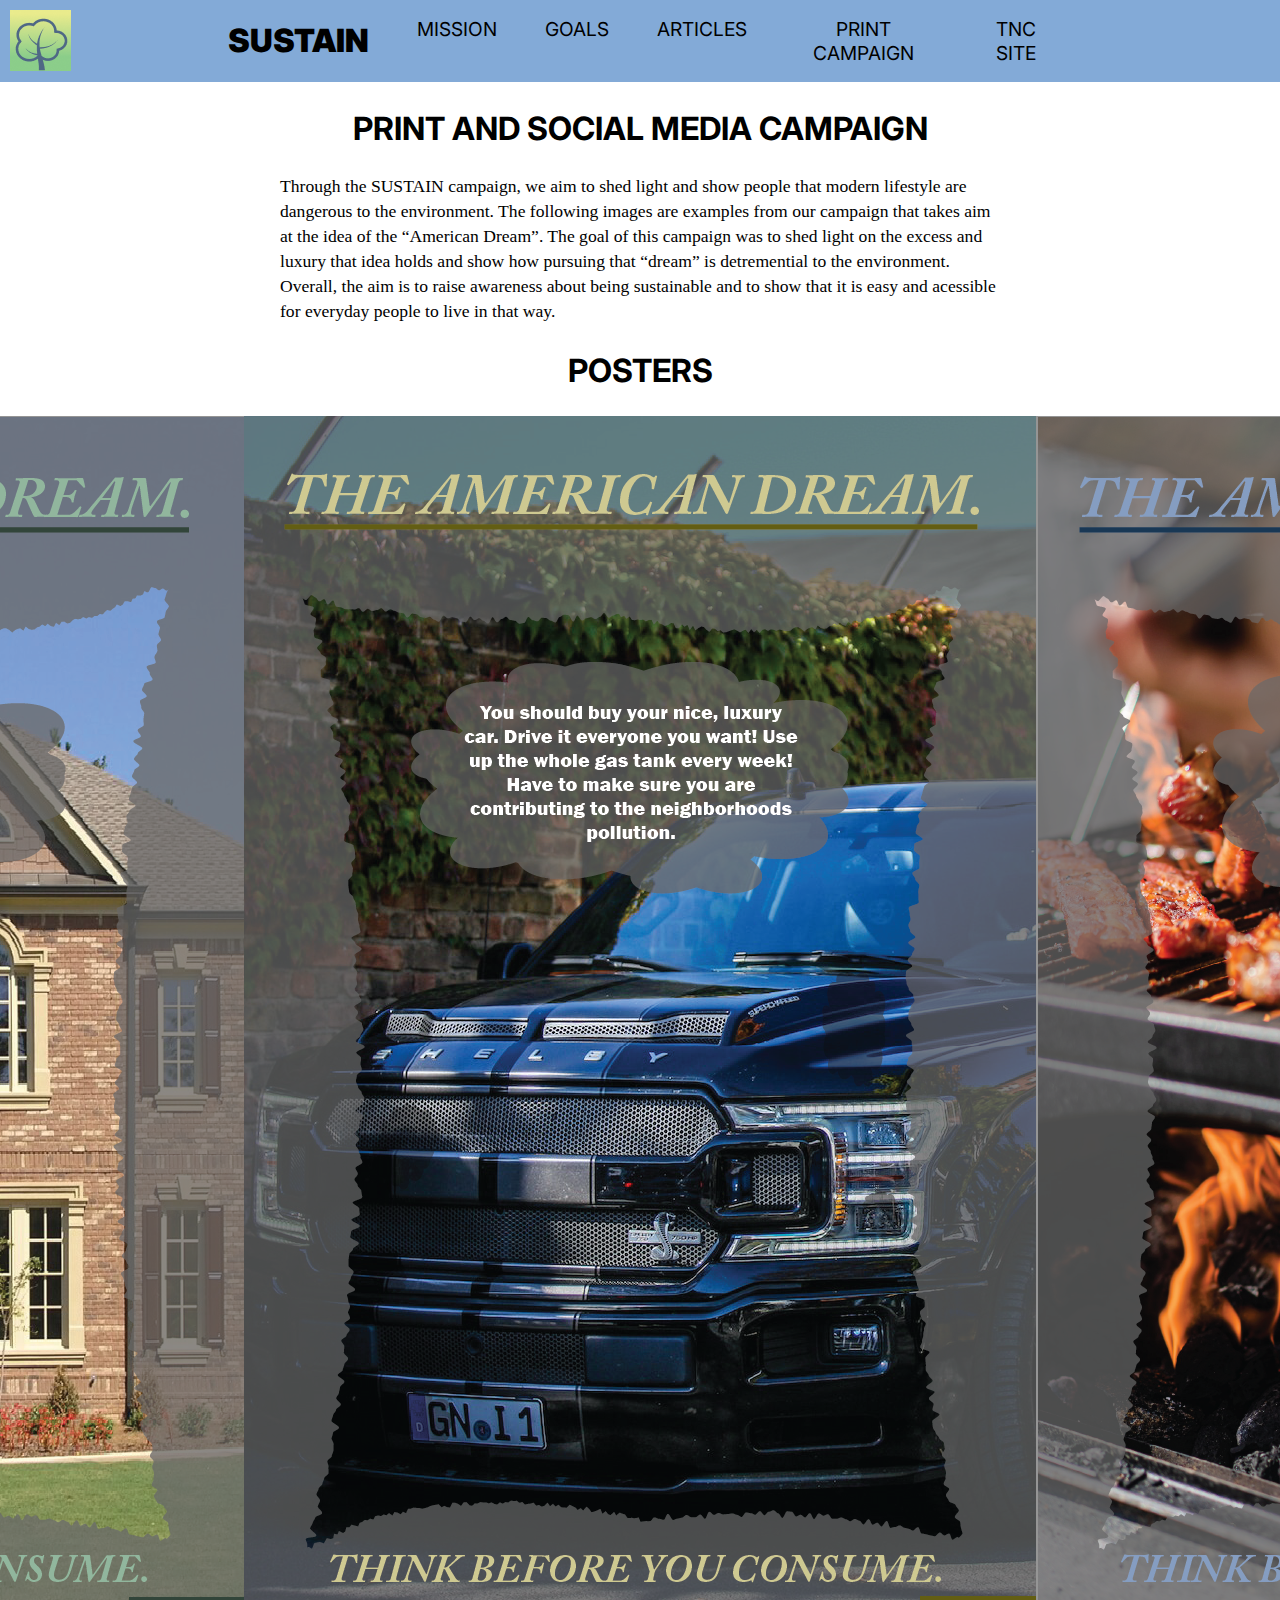
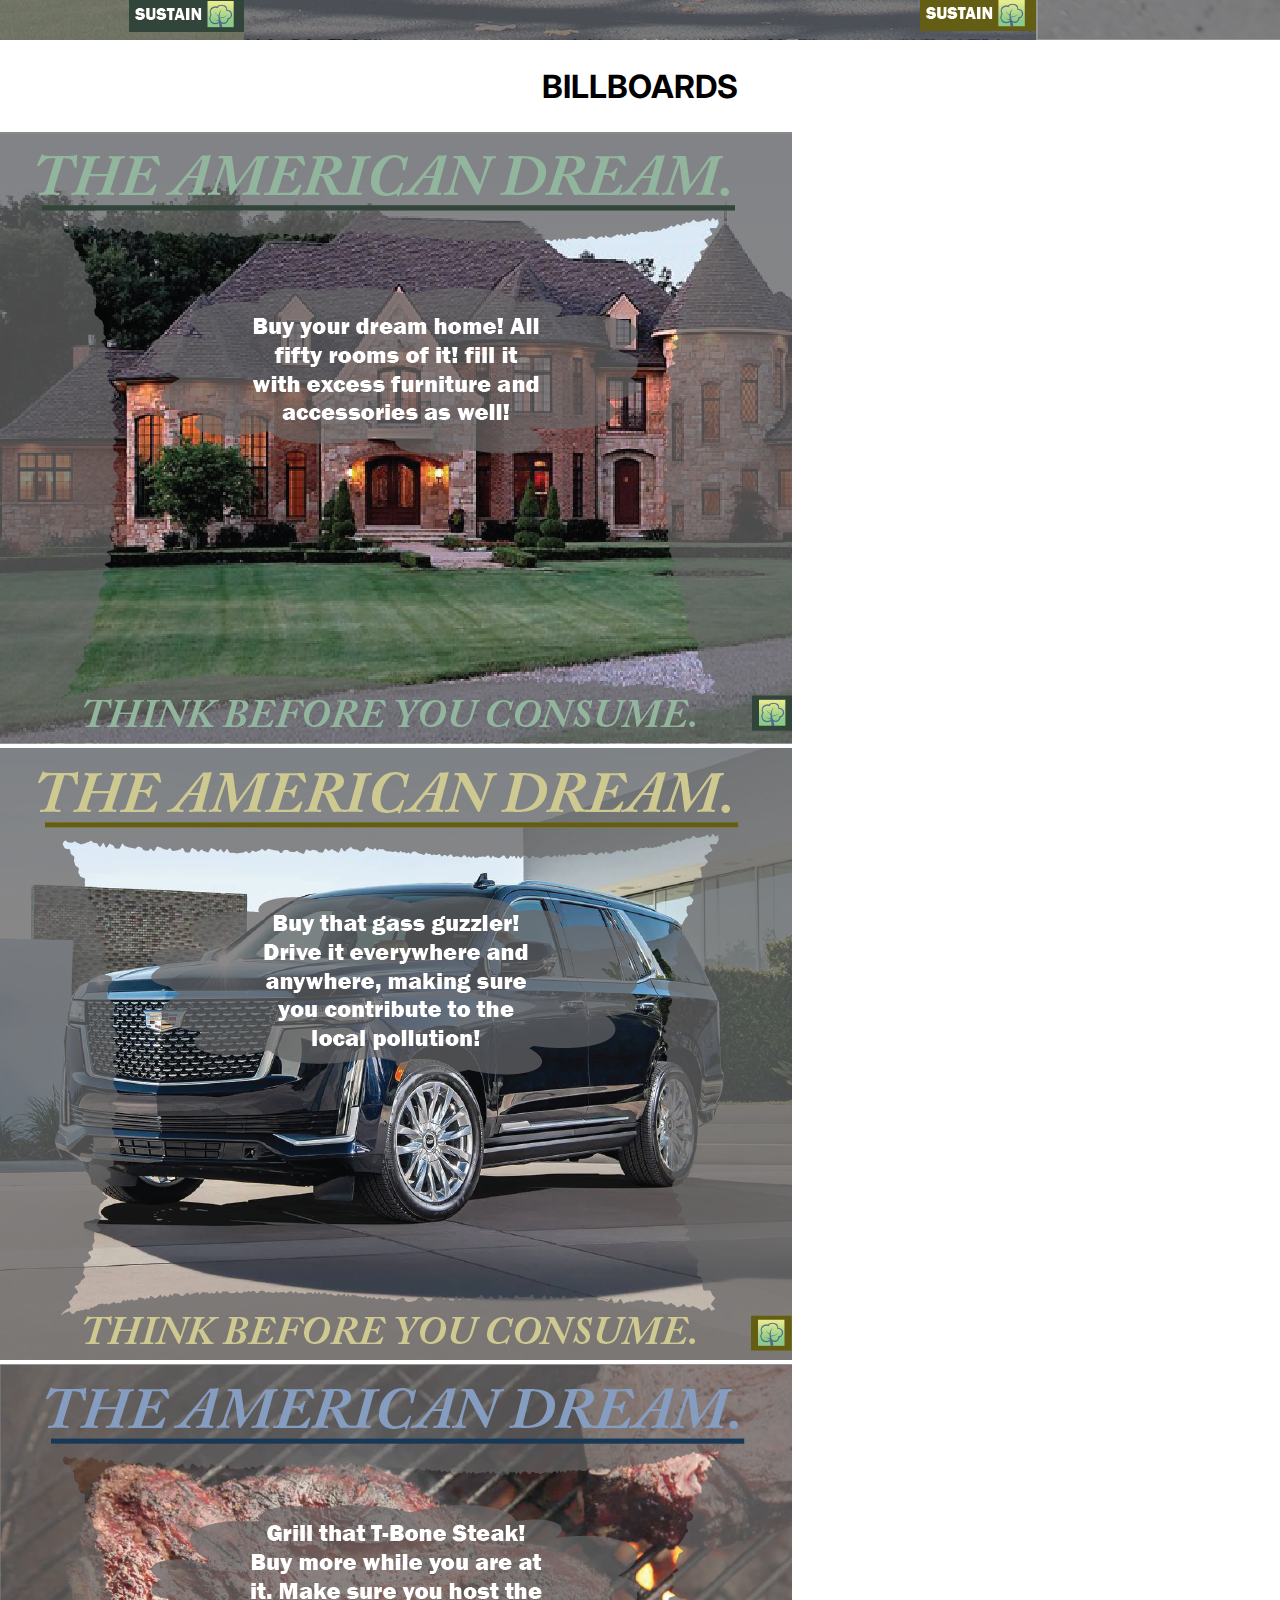
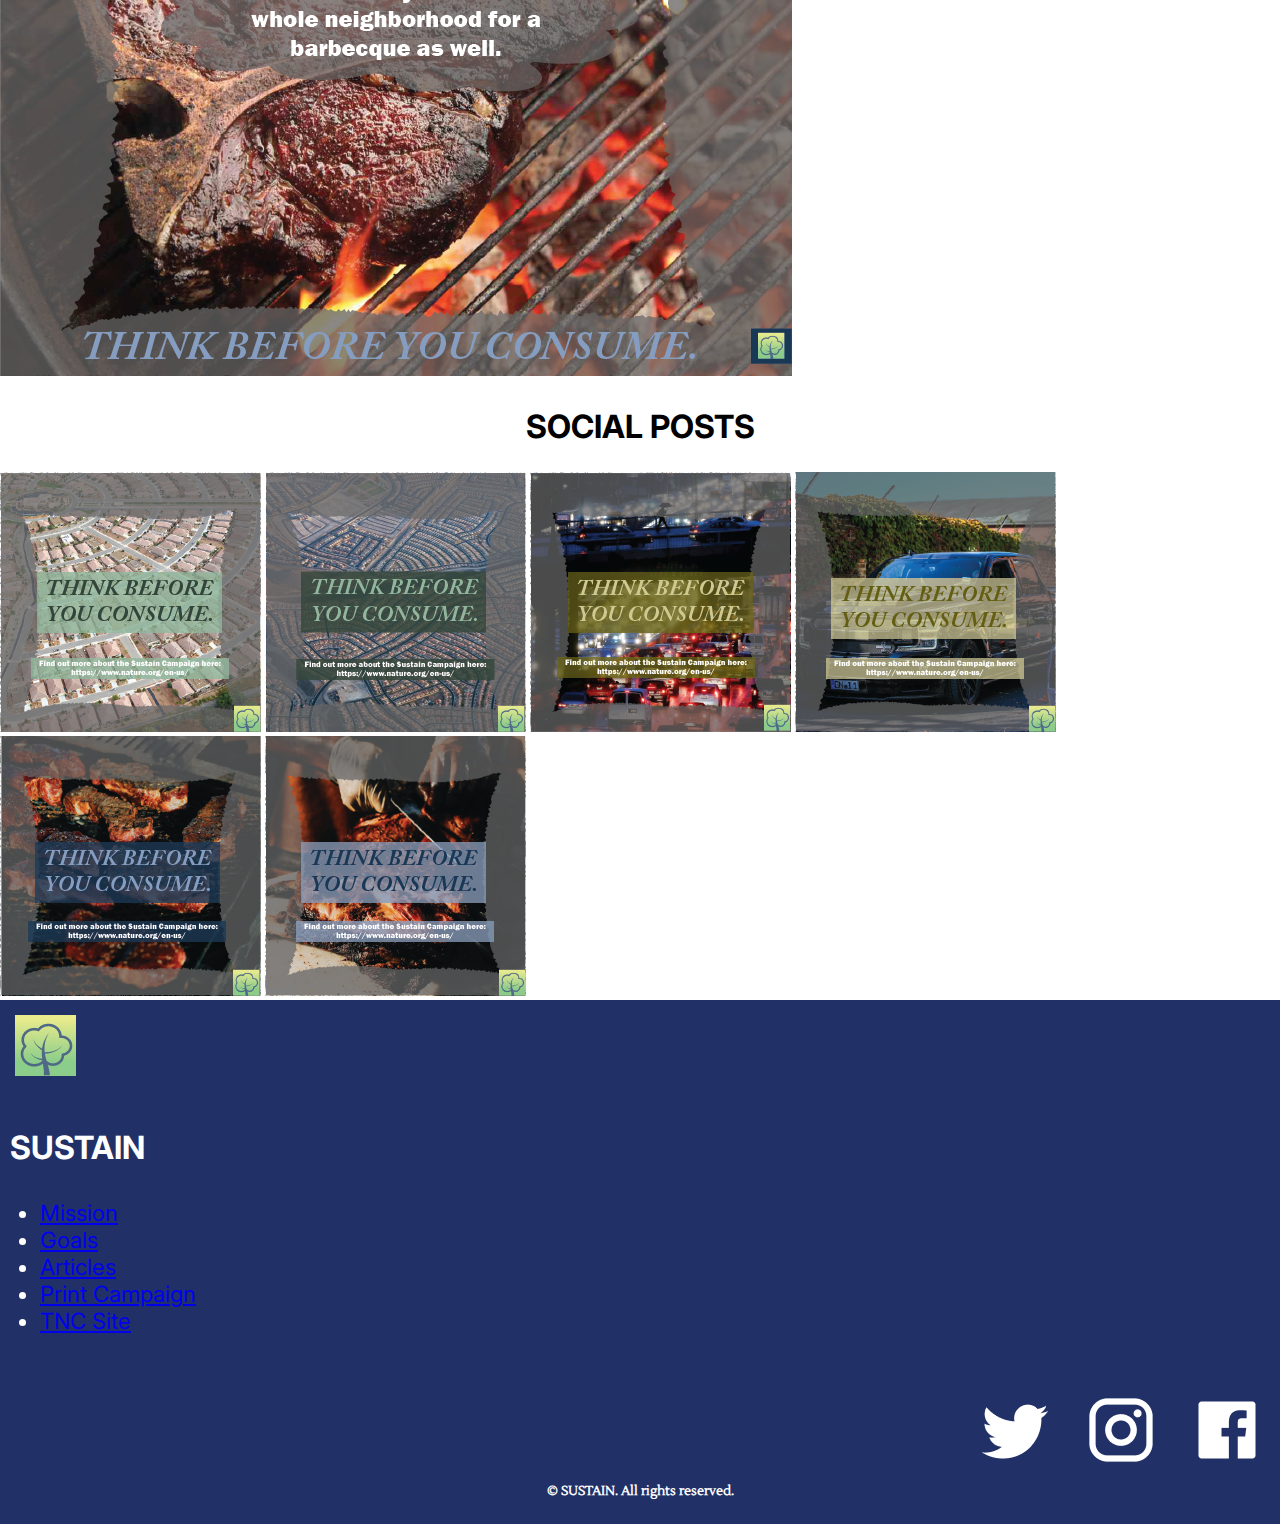
==== print-campaign.html @ 29f89f6a "print campaign page work" ====
<!DOCTYPE html>
<html lang="en">
    <head>
        <meta charset="UTF-8">
    <meta http-equiv="X-UA-Compatible" content="IE=edge">
    <meta name="viewport" content="width=device-width, initial-scale=1.0">
    <link rel="stylesheet" href="style.css">
    <title>SUSTAIN Print Campaign</title>
    </head>

    <div class="navigation">
        <img src="images/sustain_logo.png" alt="">
        <h1 class="logo">SUSTAIN</h1>
        
        <input type="checkbox" id="nav-toggle" class="nav-toggle">
        <label for="nav-toggle" class="nav-toggle-label">
          <span><i class="fa-solid fa-bars"></i></span>
        </label>
        
        <nav>
          <ul>
          <li><a href="#">Mission</a></li>
          <li><a href="#">Goals</a></li>
          <li><a href="#">Articles</a></li>
          <li><a href="print-campaign.html">Print Campaign</a></li>
          <li><a href="#">TNC Site</a></li>
          </ul>
        </nav>
      </div>

      <div class="print-camp-intro">
        <h2>PRINT AND SOCIAL MEDIA CAMPAIGN</h2>
        <p>Through the SUSTAIN campaign, we aim to shed light and show people that modern lifestyle are dangerous to the environment. The following images are examples from our campaign that takes aim at the idea of the “American Dream”. The goal of this campaign was to shed light on the excess and luxury that idea holds and show how pursuing that “dream” is detremential to the environment. Overall, the aim is to raise awareness about being sustainable and to show that it is easy and acessible for everyday people to live in that way.
        </p>
      </div>

      <div class="print-camp-posters">
        <h2>POSTERS</h2>
        <div class="print-camp-posters-img">
        <img src="images/Woolard_Capstone_ads-01.png" alt="">
        <img src="images/Woolard_Capstone_ads-02.png" alt="">
        <img src="images/Woolard_Capstone_ads-03.png" alt="">
      </div>
      </div>

      <div class="print-camp-billboards">
        <h2>BILLBOARDS</h2>
        <img src="images/Woolard_Capstone_ads_billboard-01.png" alt="">
        <img src="images/Woolard_Capstone_ads_billboard-02.png" alt="">
        <img src="images/Woolard_Capstone_ads_billboard-03.png" alt="">
      </div>

      <div class="print-camp-social">
        <h2>SOCIAL POSTS</h2>
        <img src="images/Woolard_Capstone_ads_social-07.png" alt="">
        <img src="images/Woolard_Capstone_ads_social-04.png" alt="">
        <img src="images/Woolard_Capstone_ads_social-05.png" alt="">
        <img src="images/Woolard_Capstone_ads_social-06.png" alt="">
        <img src="images/Woolard_Capstone_ads_social-08.png" alt="">
        <img src="images/Woolard_Capstone_ads_social-09.png" alt="">
      </div>











      <div class="footer">
        <img src="images/sustain_logo.png" alt="">
        <h1>SUSTAIN</h1>

          <ul>
          <li><a href="#">Mission</a></li>
          <li><a href="#">Goals</a></li>
          <li><a href="#">Articles</a></li>
          <li><a href="#">Print Campaign</a></li>
          <li><a href="#">TNC Site</a></li>
          </ul>
      

        <div class="social-media">
          <img src="images/twitter.png" alt="">
          <img src="images/instagram.png" alt="">
          <img src="images/facebook.png" alt="">
        </div>

        <h4>© SUSTAIN. All rights reserved.</h4>
      </div>








    </html>
---- style.css ----
/*Text Styles*/
@import url('https://fonts.googleapis.com/css2?family=Inter:wght@700;900&display=swap');
@import url('https://fonts.googleapis.com/css2?family=Lustria&display=swap');

body {
  margin: 0;
}

h2 {
  text-align: center;
  font-family: Inter, sans-serif;
  font-size: 2em;
}

/*Navigation*/
.navigation {
  background: #83AAD7;
  color: black;
  text-decoration: none;
  text-align: center;
  font-family: Inter, sans-serif;
  position: sticky;
  width: 100%;
  z-index: 999;
  margin: 0;
  padding: 0;
}

.navigation img {
  padding: 10px;
}

.navigation h1 {
  font-weight: 900;
}

.nav-toggle {
  display: none;
}

.nav-toggle-label {
  position: absolute;
  top: 0;
  left: 0;
  margin-left: 1em;
  height: 100%;
  display: flex;
  align-items: center;
}

.nav-toggle-label span {
  color: white;
  font-size: 1.5em;
}

nav {
  position: absolute;
  text-align: left;
  top: 100%;
  left: 0;
  background: var(--background);
  width: 100%;
  transform: scale(1,0);
  transition: transform 400ms ease-in-out;
  transform-origin: top;
}

nav ul {
  margin: 0;
  padding: 0;
  list-style: none;
}

nav li {
  margin-bottom: 1em;
  margin-left: 1em;
}

nav a {
  color: black;
  text-decoration: none;
  font-size: 1.2rem;
  text-transform: uppercase;
  opacity: 0;
}

nav a:hover {
  color: #E9EB8C;
}

.nav-toggle:checked ~ nav {
  transform: scale(1,1);
}

.nav-toggle:checked ~ nav a {
  opacity: 1;
  transition: opacity 250ms ease-in-out 250ms;
}


/* media query for desktop*/


@media screen and (min-width: 600px) {
  .nav-toggle-label {
    display: none;
  }
  
  .navigation {
    display: grid;
    grid-template-columns: 1fr auto minmax(600px, 3fr) 1fr;
  }
  
  .logo {
    grid-column: 2/3;
  }
  
  nav {
    all: unset;
    grid-column: 3/4;
    display: flex;
    justify-content: flex-end;
    align-items: center;
  }
  
  nav ul {
    display: flex;
    justify-content: flex-end;
  }
  
  nav li {
    margin-left: 3em;
    margin-bottom: 0;
  }
  
  nav a {
    opacity: 1;
    position: relative;
  }
}

@media (max-width: 800px) {
  .container {
    grid-template-columns: repeat(2,1fr)
  }
}

@media (max-width: 600px) {
  .container {
    display: block;
  }
}


/*Hero*/
.hero img {
  width: 100%;
  height: 100%;
  object-fit: contain;
  padding: 0;
  margin: 0;
}

.hero {
  text-align: center;
  font-family: Inter, sans-serif;
  background: url(images/Hero_image.png);
  height: 100vh;
  background-size: cover;
  display: flex;
  justify-content: center;
  align-items: center;
}

.hero-text {
  background-color: #E9EB8C;
  opacity: 80%;
  padding: 0;
  padding-right: 10px;
  padding-left: 10px;
  margin: 0;
}

.hero h2 {
  font-size: 2.6em;
  font: weight 900px;
  padding-top: 25px;
  padding-bottom: 0px;
  margin: 0;
}

.hero p {
  font-weight: 700;
  font-size: 1.6em;
  padding-top: 0px;
  padding-bottom: 25px;
  margin: 0;
}

/*Mission Statement*/
.mission-statement h2 {
 text-align: center;
 font-family: Inter, sans-serif;
 font-size: 2em;
}

.mission-statement p {
  margin-left: 280px;
  margin-right: 280px;
  font-size: 1.1em;
  line-height: 25px;
}

/*Campaign Goals*/
/*.goals {
  display: flex;
  flex-direction: row;
  justify-content: space-between;
}*/

.goals-group-1 {
  display: flex;
  flex-direction: row;
  justify-content: center;
}

.goals-group-2 {
  display: flex;
  flex-direction: row;
}

.goals h3 {
  font-family: Inter, sans-serif;
  font-size: 1.4em;
  text-align: center;
  width: 70%;
}

.goals p {
  font-family: Lustria, serif;
  width: 70%;
}

.goals-cards img {
  width: 30%;
  height: 30%;
}

/*Articles*/
.articles h2 {
  text-align: center;
  font-family: Inter, sans-serif;
  font-size: 2em;
}

.article-cards h3 {
  font-family: Inter, sans-serif;
  font-size: 1.4em;
}

.article-cards p {
  font-family: Lustria, serif;
  width: 70%;
}

.articles img {
  align-items: center;
}

.articles button {
  text-decoration: none;
  border: none;
  background:#162145;
  color: white;
  font-family: Inter, sans-serif;
  font-size: 1.2em;
  padding: 10px;
  margin: 5px;
}

.articles button:hover {
 color: #E9EB8C;
}

.article-cards {
  display: flex;
  flex-wrap: wrap;
  justify-content: center;
  align-items: center;
  width: 45%;
  padding: 10px;
}

.articles-cards-group-1 {
  display: flex;
  justify-content: center;
  flex-direction: row;
}

.articles-cards-group-2 {
  display: flex;
  justify-content: center;
  flex-direction: row;
}

.article-1-card {
  background: #8BCD8A;
  padding: 10px;
  margin: 10px;
}

.article-2-card {
  background: #8BCD8A;
  padding: 10px;
  margin: 10px;
}

.article-3-card {
  background: #8BCD8A;
  padding: 10px;
  margin: 10px;
}

.article-4-card {
  background: #8BCD8A;
  padding: 10px;
  margin: 10px;
}

/*Print Campaign*/
.print-camp {
  background: #C4C678;
}

.print-camp-imgs {
  display: flex;
  align-items: center;
  justify-content: center;
}

.print-camp-imgs img {
  width: 25%;
  height: 20%;
  margin: 25px;
}

.print-camp h2 {
  text-align: center;
  font-family: Inter, sans-serif;
  font-size: 2.2em;
  padding-top: 15px;
}

.print-camp button { 
  border: none;
  text-decoration: none;
  margin: 10px;
  background:#162145;
  color: white;
  font-family: Inter, sans-serif;
  font-size: 2em;
  padding: 15px;
}

.print-camp button:hover {
  color: #E9EB8C;
}

/*Print Campaign Page*/
.print-camp-intro h2 {
  text-align: center;
  font-family: Inter, sans-serif;
  font-size: 2em;
}

.print-camp-intro p {
  margin-left: 280px;
  margin-right: 280px;
  font-size: 1.1em;
  line-height: 25px;
}

.print-camp-posters-img {
  display: flex;
  align-items: center;
  justify-content: center;
}

.print-camp-poster img {
  width: 25%;
  height: 20%;
  margin: 25px;
}



/*Footer*/
.footer {
  background: #213167;
  background-size: cover;
}

.footer img {
  padding: 15px;
}

.footer h1 {
  font-family: Inter, sans-serif;
  font-size: 2em;
  color: white;
  padding: 10px;
}

.footer ul {
  font-family: Inter, sans-serif;
  color: white;
  font-size: 1.4em;
}

.footer h4 {
  color: white;
  font-family: Lustria, serif;
  font-size: small;
  text-align: center;
  padding-bottom: 25px;
  margin: 0;
}

.social-media {
  padding-top: 20px;
  display: flex;
  flex-direction: row;
  justify-content: right;
}
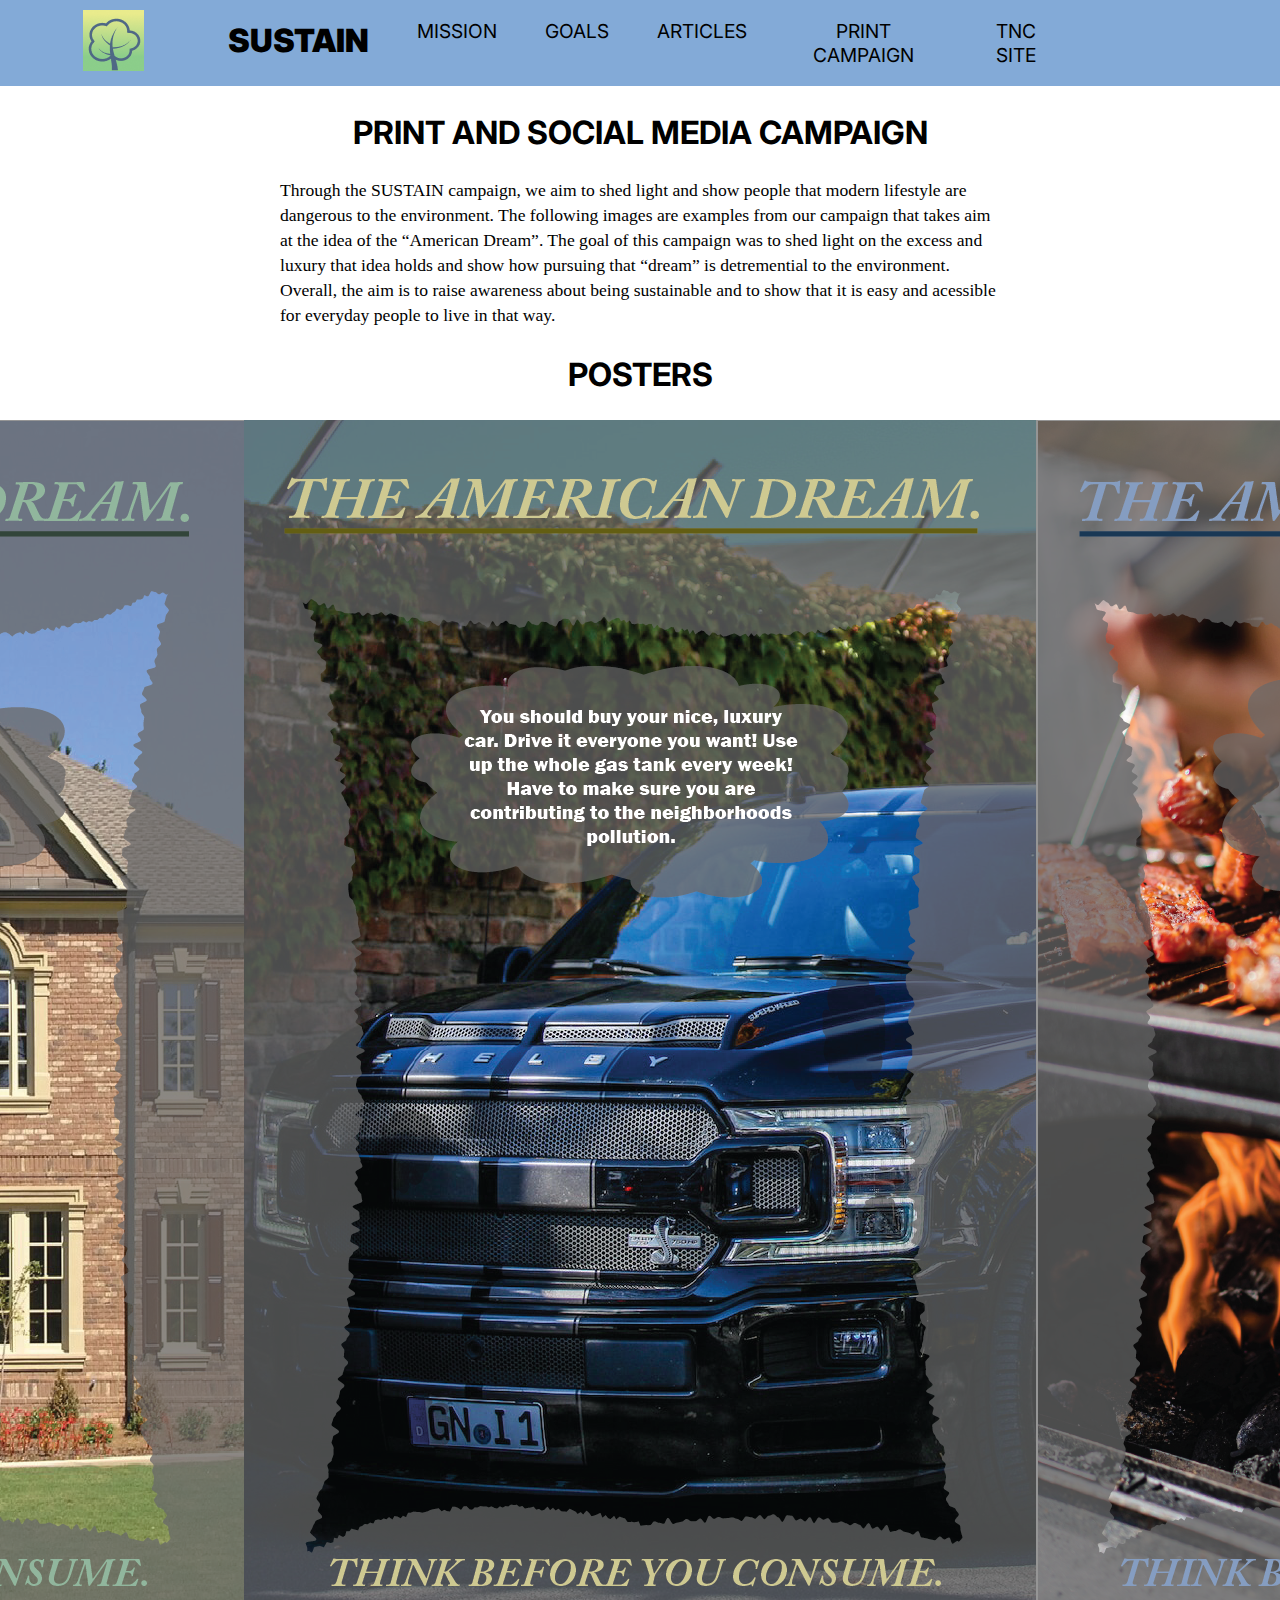
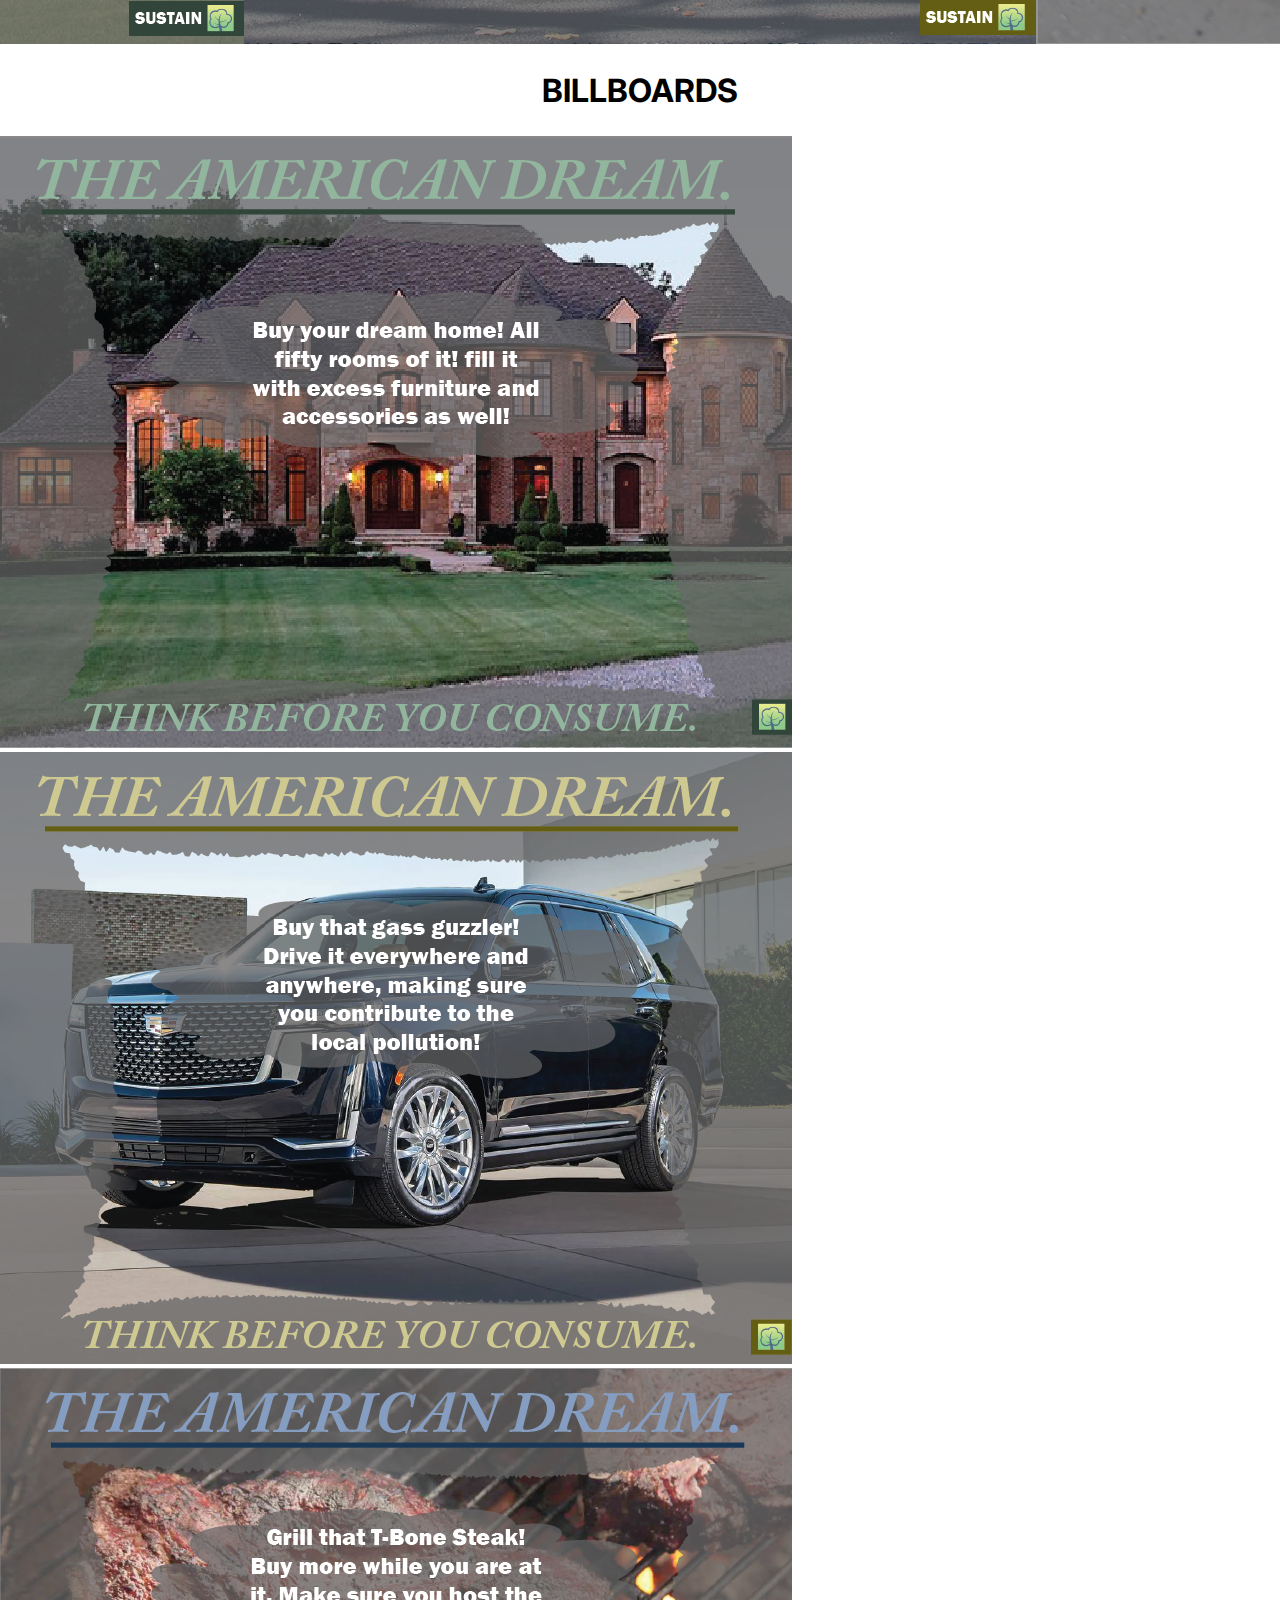
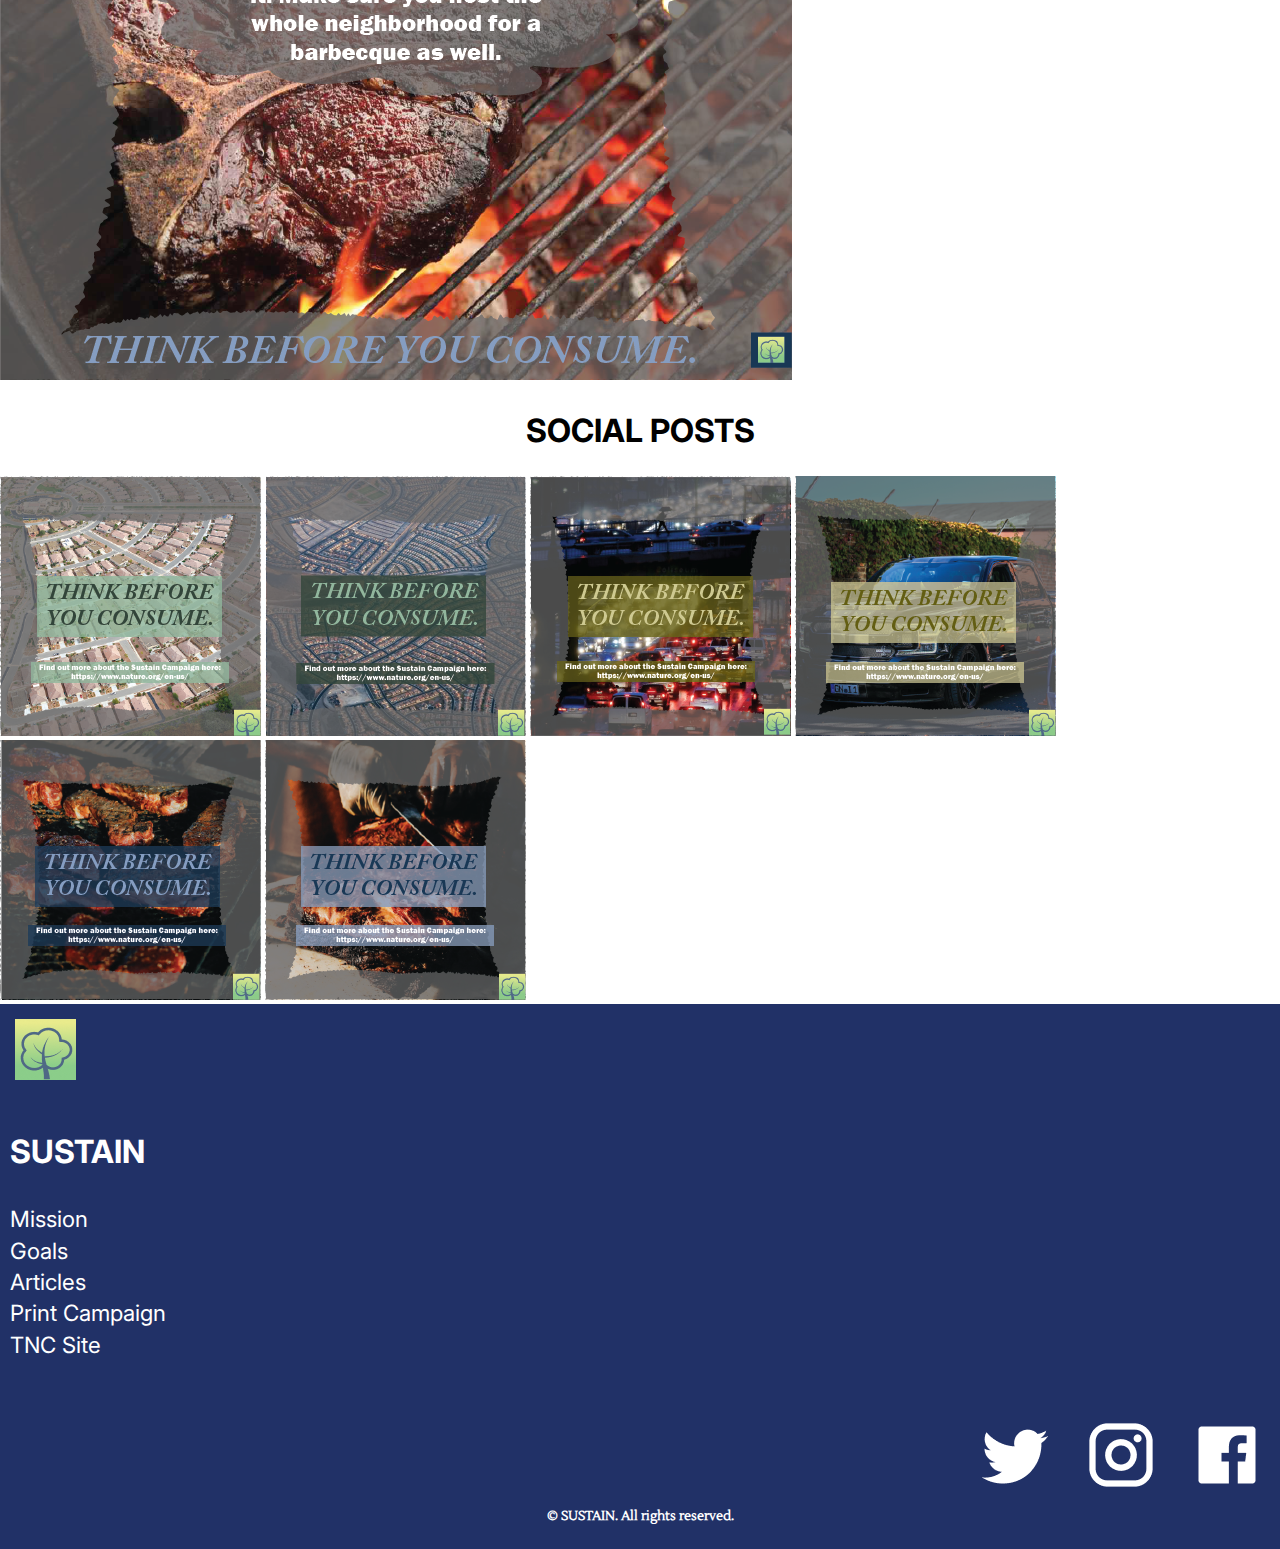
==== commit 34e01508: "small nav/article/footer adjustments" ====
--- a/print-campaign.html
+++ b/print-campaign.html
@@ -9,7 +9,8 @@
     </head>
 
     <div class="navigation">
-        <img src="images/sustain_logo.png" alt="">
+      <a href="index.html">
+        <img src="images/sustain_logo.png" alt=""></a>
         <h1 class="logo">SUSTAIN</h1>
         
         <input type="checkbox" id="nav-toggle" class="nav-toggle">
--- a/style.css
+++ b/style.css
@@ -212,38 +212,32 @@
 }
 
 /*Campaign Goals*/
-/*.goals {
-  display: flex;
-  flex-direction: row;
-  justify-content: space-between;
-}*/
-
-.goals-group-1 {
-  display: flex;
-  flex-direction: row;
+.goals-group {
+  max-width: 1000px;
+  margin: 0 auto;
+  display: flex;
+  gap: 1.2em;
   justify-content: center;
 }
 
-.goals-group-2 {
-  display: flex;
-  flex-direction: row;
+.goals-group-1 > div img {
+  display: block;
 }
 
 .goals h3 {
   font-family: Inter, sans-serif;
   font-size: 1.4em;
   text-align: center;
-  width: 70%;
 }
 
 .goals p {
   font-family: Lustria, serif;
-  width: 70%;
-}
-
-.goals-cards img {
-  width: 30%;
-  height: 30%;
+}
+
+.goals-cards-1 img {
+  width: 100%;
+  height: 100%;
+  object-fit: cover;
 }
 
 /*Articles*/
@@ -260,14 +254,14 @@
 
 .article-cards p {
   font-family: Lustria, serif;
-  width: 70%;
+  width: 100%;
 }
 
 .articles img {
   align-items: center;
 }
 
-.articles button {
+/* .articles button {
   text-decoration: none;
   border: none;
   background:#162145;
@@ -276,60 +270,58 @@
   font-size: 1.2em;
   padding: 10px;
   margin: 5px;
-}
+  text-align: center;
+} */
 
 .articles button:hover {
  color: #E9EB8C;
 }
 
-.article-cards {
+/* .article-cards {
   display: flex;
   flex-wrap: wrap;
   justify-content: center;
   align-items: center;
   width: 45%;
   padding: 10px;
-}
+} */
 
 .articles-cards-group-1 {
   display: flex;
-  justify-content: center;
-  flex-direction: row;
-}
-
-.articles-cards-group-2 {
-  display: flex;
-  justify-content: center;
-  flex-direction: row;
+  max-width: 1000px;
+  margin: 0 auto;
+  margin-left: 80px;
+  margin-right: 80px;
 }
 
 .article-1-card {
   background: #8BCD8A;
-  padding: 10px;
+  padding: 15px;
   margin: 10px;
 }
 
 .article-2-card {
   background: #8BCD8A;
-  padding: 10px;
+  padding: 15px;
   margin: 10px;
 }
 
 .article-3-card {
   background: #8BCD8A;
-  padding: 10px;
+  padding: 15px;
   margin: 10px;
 }
 
 .article-4-card {
   background: #8BCD8A;
-  padding: 10px;
+  padding: 15px;
   margin: 10px;
 }
 
 /*Print Campaign*/
 .print-camp {
   background: #C4C678;
+  padding: 1em;
 }
 
 .print-camp-imgs {
@@ -348,18 +340,21 @@
   text-align: center;
   font-family: Inter, sans-serif;
   font-size: 2.2em;
-  padding-top: 15px;
-}
-
-.print-camp button { 
+}
+
+ button { 
   border: none;
-  text-decoration: none;
-  margin: 10px;
   background:#162145;
   color: white;
   font-family: Inter, sans-serif;
+  font-size: 1.2em;
+  padding: 15px;
+  display: block;
+  margin: 0px auto;
+}
+
+.camp-btn {
   font-size: 2em;
-  padding: 15px;
 }
 
 .print-camp button:hover {
@@ -371,6 +366,7 @@
   text-align: center;
   font-family: Inter, sans-serif;
   font-size: 2em;
+  align-items: center;
 }
 
 .print-camp-intro p {
@@ -415,6 +411,17 @@
   font-family: Inter, sans-serif;
   color: white;
   font-size: 1.4em;
+  padding-left: 10px;
+}
+
+.footer a {
+  color: white;
+  text-decoration: none;
+}
+
+.footer li {
+  list-style: none;
+  line-height: 1.4em;
 }
 
 .footer h4 {
@@ -429,6 +436,5 @@
 .social-media {
   padding-top: 20px;
   display: flex;
-  flex-direction: row;
   justify-content: right;
 }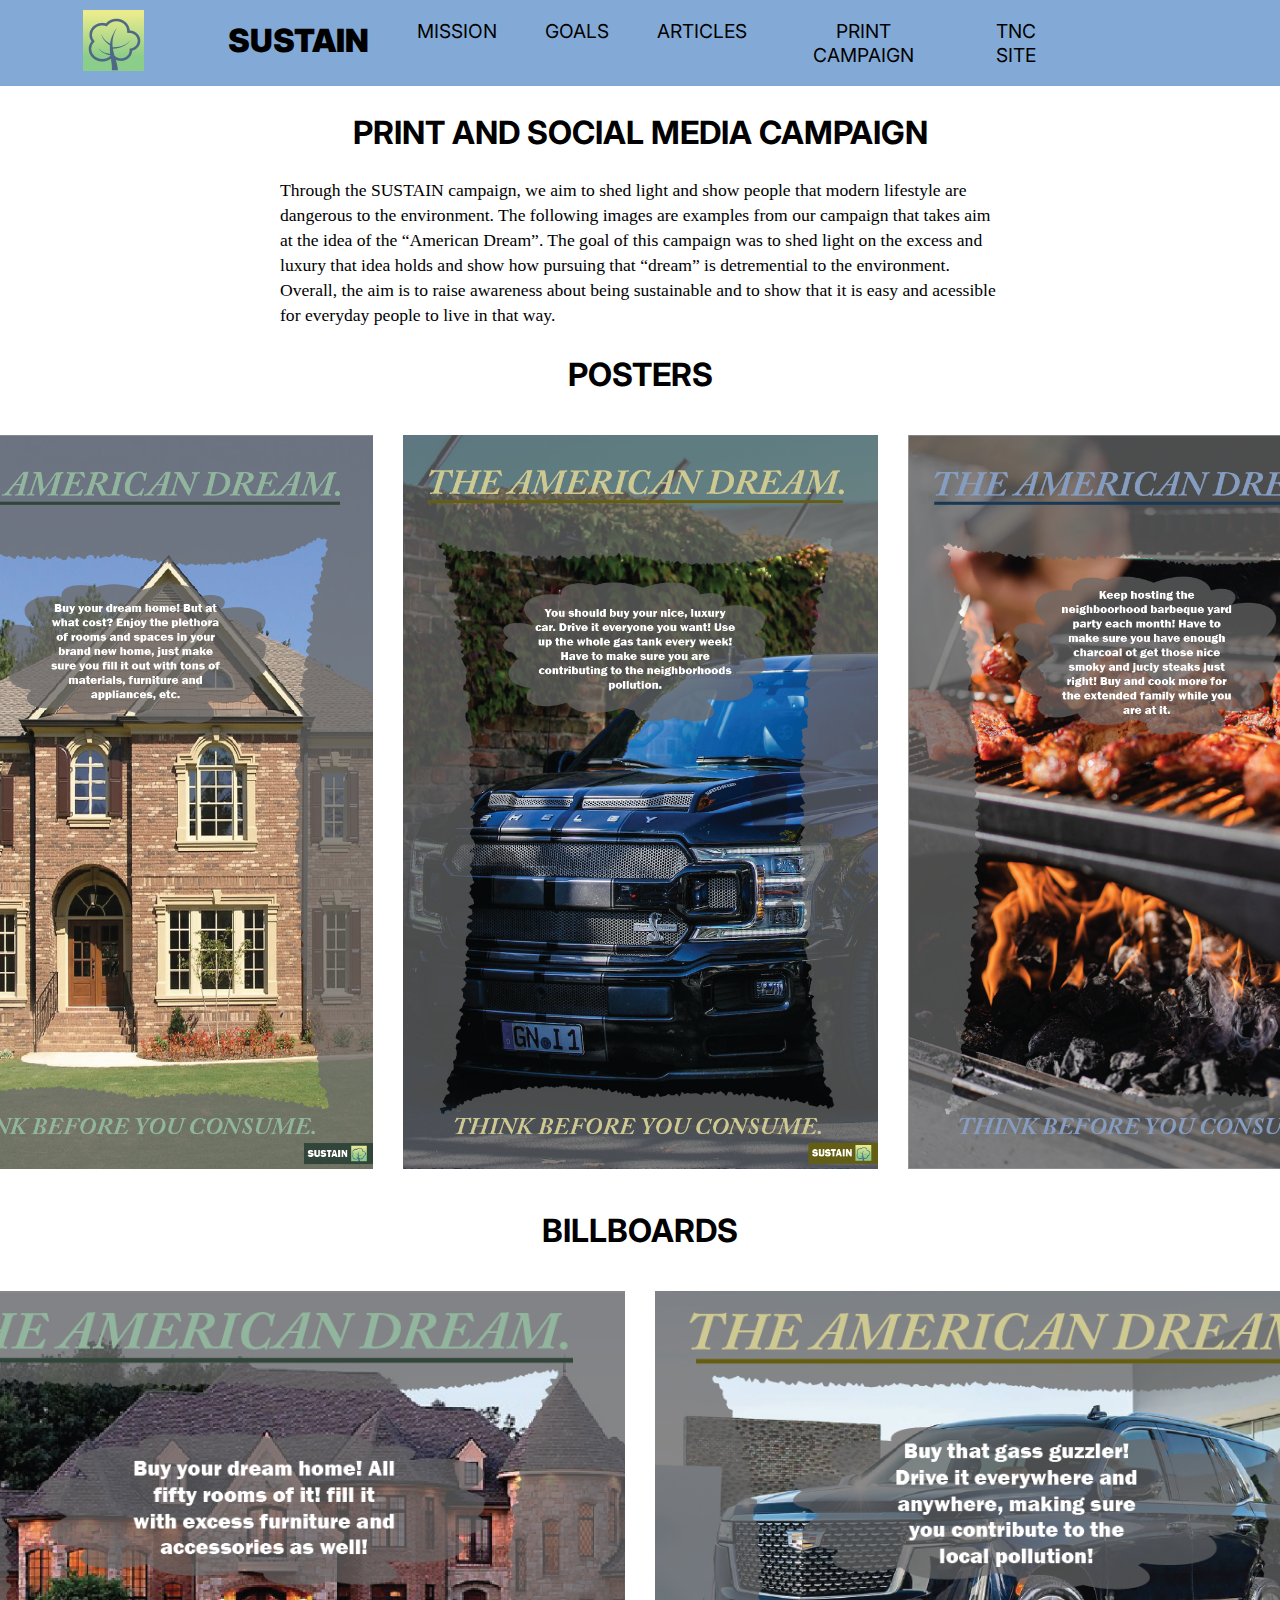
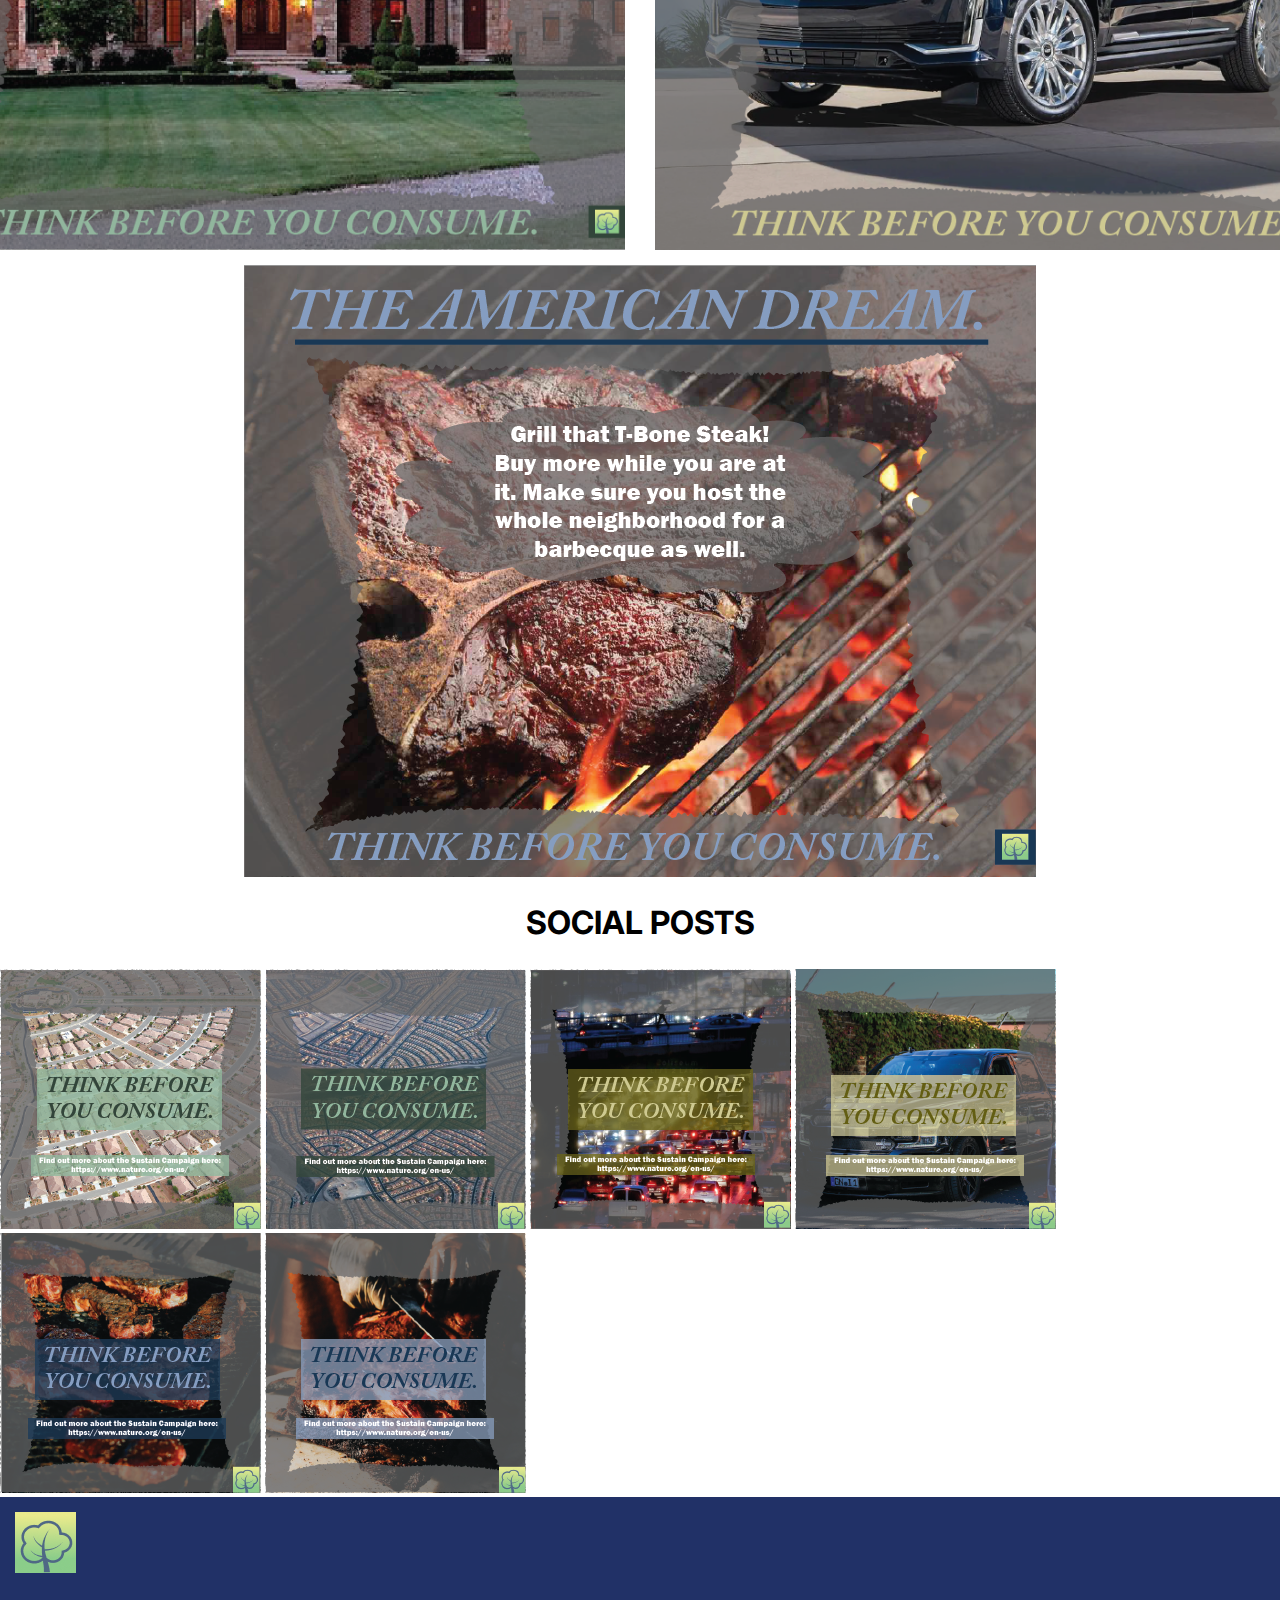
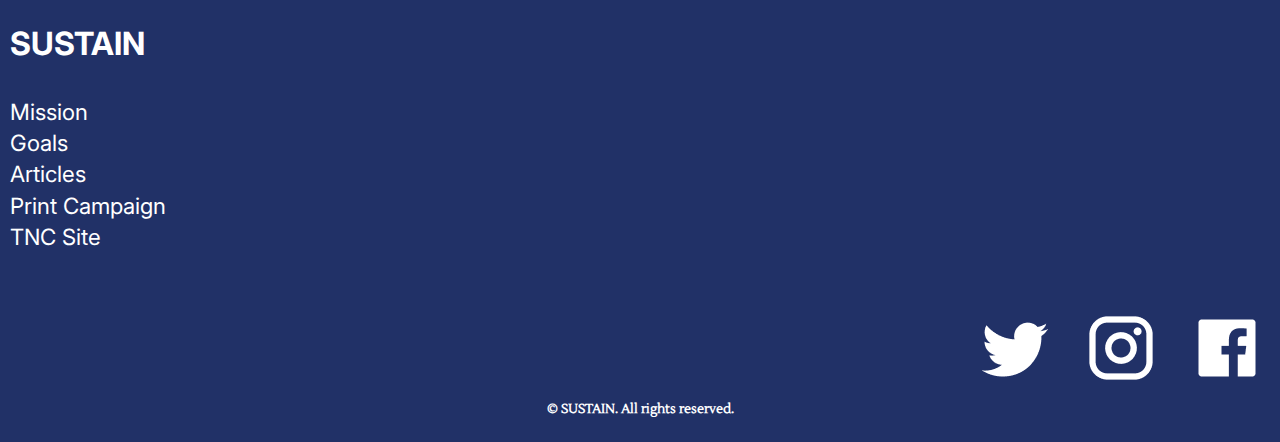
==== commit 38422ef8: "print campaign page work" ====
--- a/print-campaign.html
+++ b/print-campaign.html
@@ -46,9 +46,13 @@
 
       <div class="print-camp-billboards">
         <h2>BILLBOARDS</h2>
+        <div class="print-camp-billboards-imgs">
         <img src="images/Woolard_Capstone_ads_billboard-01.png" alt="">
         <img src="images/Woolard_Capstone_ads_billboard-02.png" alt="">
-        <img src="images/Woolard_Capstone_ads_billboard-03.png" alt="">
+    </div>
+      <div class="print-camp-billboards-imgs-1">
+    <img src="images/Woolard_Capstone_ads_billboard-03.png" alt="">
+  </div>
       </div>
 
       <div class="print-camp-social">
--- a/style.css
+++ b/style.css
@@ -362,6 +362,8 @@
 }
 
 /*Print Campaign Page*/
+
+/*Posters*/
 .print-camp-intro h2 {
   text-align: center;
   font-family: Inter, sans-serif;
@@ -378,15 +380,39 @@
 
 .print-camp-posters-img {
   display: flex;
-  align-items: center;
-  justify-content: center;
-}
-
-.print-camp-poster img {
-  width: 25%;
-  height: 20%;
-  margin: 25px;
-}
+  margin: 0 auto;
+  max-width: 950px;
+  justify-content: center;
+}
+
+.print-camp-posters-img img {
+  width: 50%;
+  height: 50%;
+  margin: 15px;
+}
+
+/*Billboards*/
+.print-camp-billboards-imgs {
+  display: flex;
+  margin: 0 auto;
+  max-width: 850px;
+  justify-content: center;
+}
+
+.print-camp-billboards-imgs img {
+  width: 85%;
+  height: 85%;
+  margin: 15px;
+}
+
+.print-camp-billboards-imgs-1 {
+  display: flex;
+  margin: 0 auto;
+  max-width: 850px;
+  justify-content: center;
+}
+
+
 
 
 
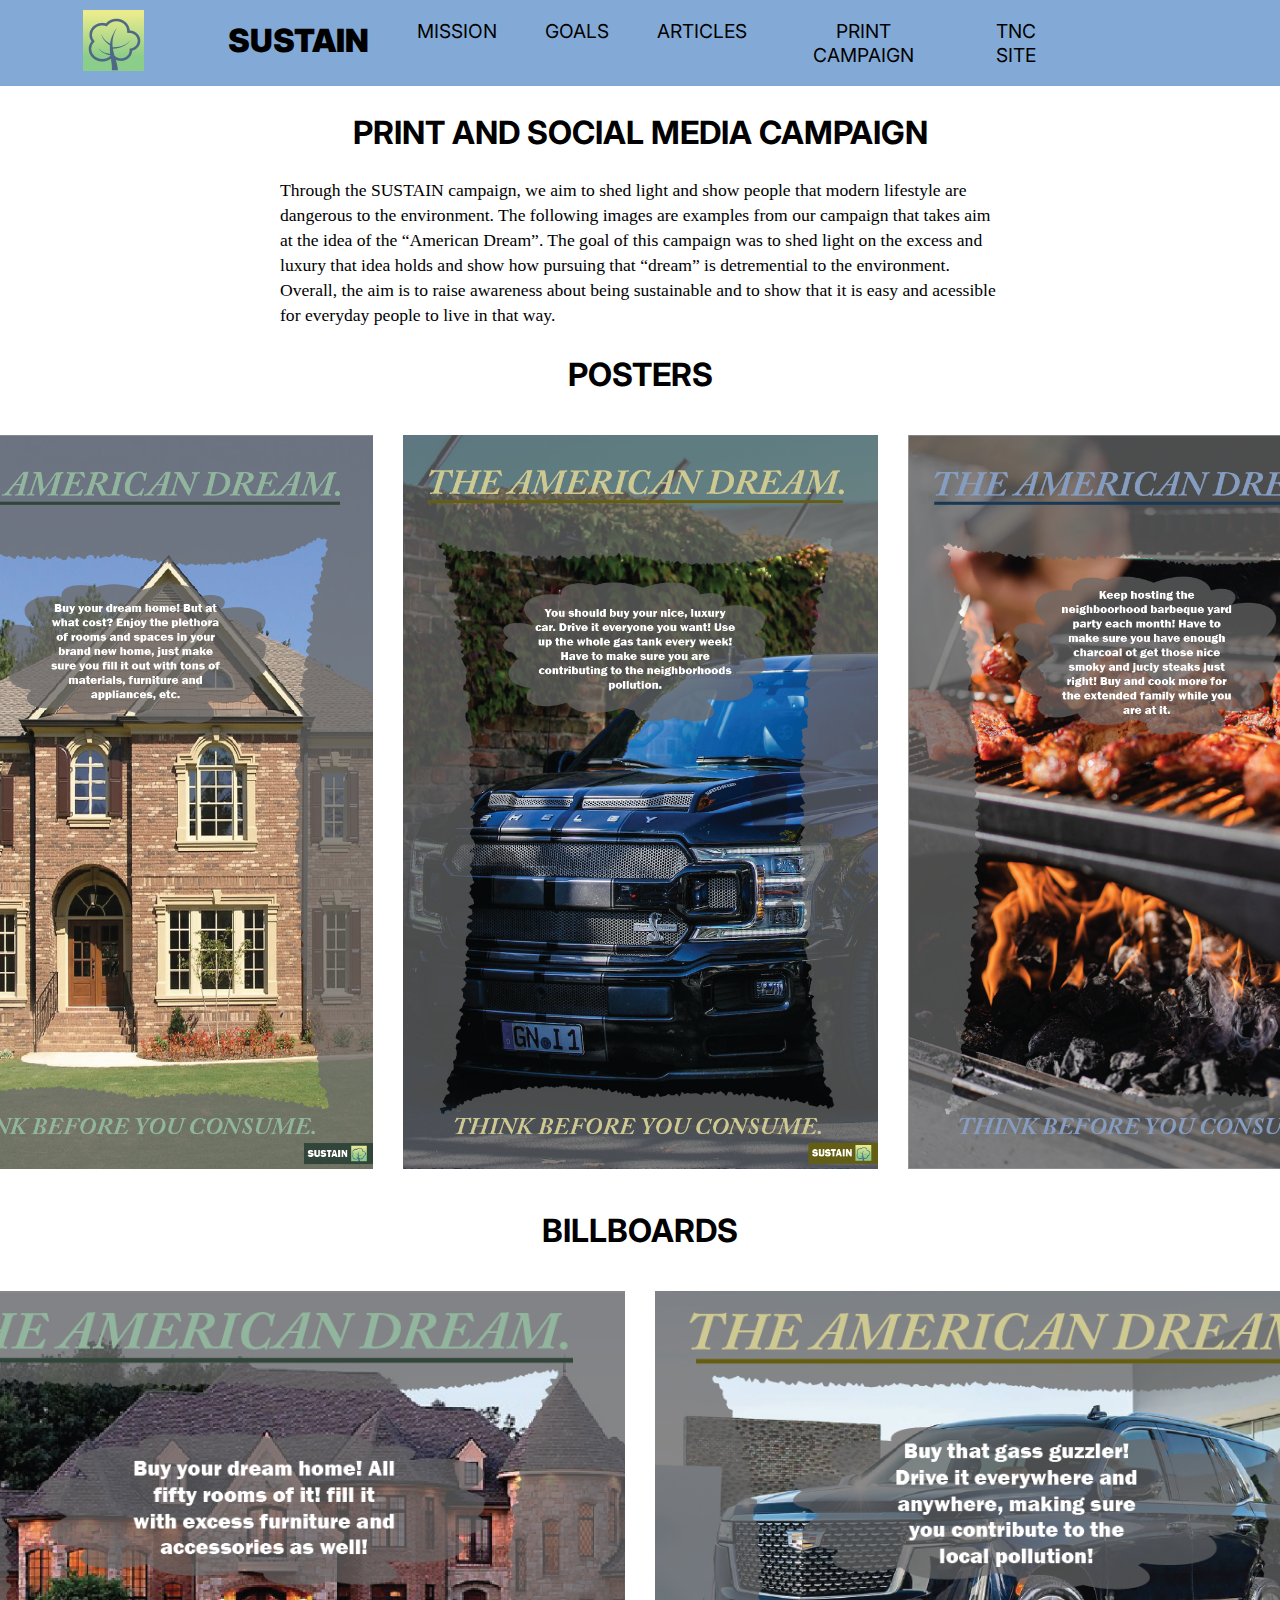
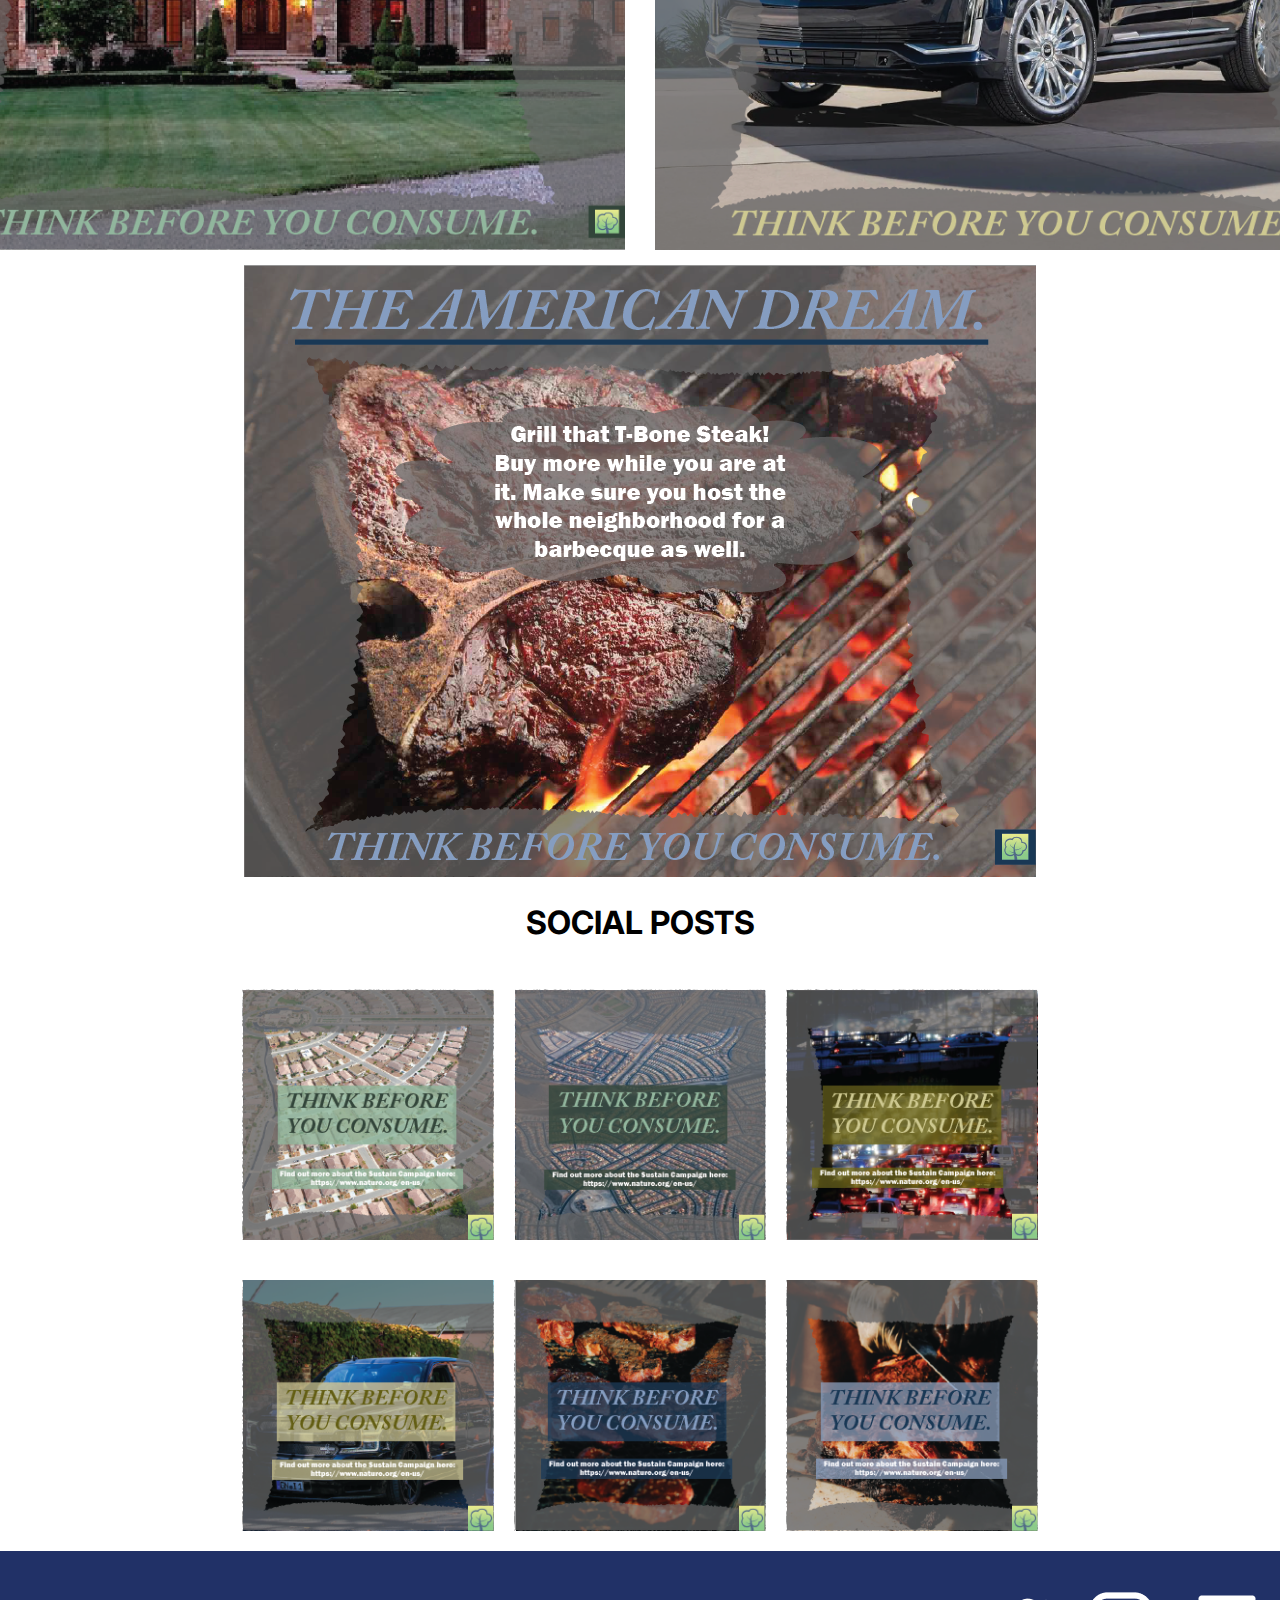
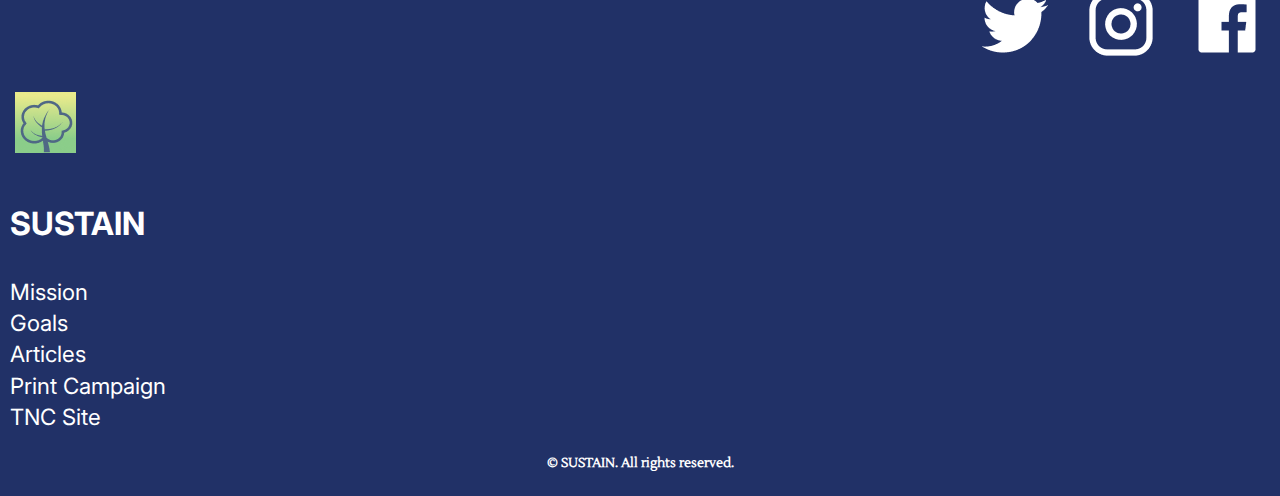
==== commit 39c725f4: "print campaign social media work" ====
--- a/print-campaign.html
+++ b/print-campaign.html
@@ -24,7 +24,7 @@
           <li><a href="#">Goals</a></li>
           <li><a href="#">Articles</a></li>
           <li><a href="print-campaign.html">Print Campaign</a></li>
-          <li><a href="#">TNC Site</a></li>
+          <li><a href="https://www.nature.org/en-us/">TNC Site</a></li>
           </ul>
         </nav>
       </div>
@@ -57,12 +57,17 @@
 
       <div class="print-camp-social">
         <h2>SOCIAL POSTS</h2>
+        <div class="print-camp-social-imgs">
         <img src="images/Woolard_Capstone_ads_social-07.png" alt="">
         <img src="images/Woolard_Capstone_ads_social-04.png" alt="">
         <img src="images/Woolard_Capstone_ads_social-05.png" alt="">
+      </div>
+
+      <div class="print-camp-social-imgs-1">
         <img src="images/Woolard_Capstone_ads_social-06.png" alt="">
         <img src="images/Woolard_Capstone_ads_social-08.png" alt="">
         <img src="images/Woolard_Capstone_ads_social-09.png" alt="">
+      </div>
       </div>
 
 
@@ -76,7 +81,15 @@
 
 
       <div class="footer">
-        <img src="images/sustain_logo.png" alt="">
+
+        <div class="social-media">
+          <img src="images/twitter.png" alt="">
+          <img src="images/instagram.png" alt="">
+          <img src="images/facebook.png" alt="">
+        </div>
+
+        <a href="index.html">
+        <img src="images/sustain_logo.png" alt=""></a>
         <h1>SUSTAIN</h1>
 
           <ul>
@@ -86,13 +99,7 @@
           <li><a href="#">Print Campaign</a></li>
           <li><a href="#">TNC Site</a></li>
           </ul>
-      
 
-        <div class="social-media">
-          <img src="images/twitter.png" alt="">
-          <img src="images/instagram.png" alt="">
-          <img src="images/facebook.png" alt="">
-        </div>
 
         <h4>© SUSTAIN. All rights reserved.</h4>
       </div>
--- a/style.css
+++ b/style.css
@@ -357,6 +357,10 @@
   font-size: 2em;
 }
 
+a {
+  text-decoration: none;
+}
+
 .print-camp button:hover {
   color: #E9EB8C;
 }
@@ -412,8 +416,26 @@
   justify-content: center;
 }
 
-
-
+/*Social Posts*/
+.print-camp-social-imgs {
+  display: flex;
+  margin: 0 auto;
+  justify-content: center;
+  padding: 10px;
+}
+
+.print-camp-social-imgs-1 {
+  display: flex;
+  margin: 0 auto;
+  justify-content: center;
+  padding: 10px;
+}
+
+.print-camp-social img {
+  width: 20%;
+  height: 20%;
+  margin: 10px;
+}
 
 
 /*Footer*/
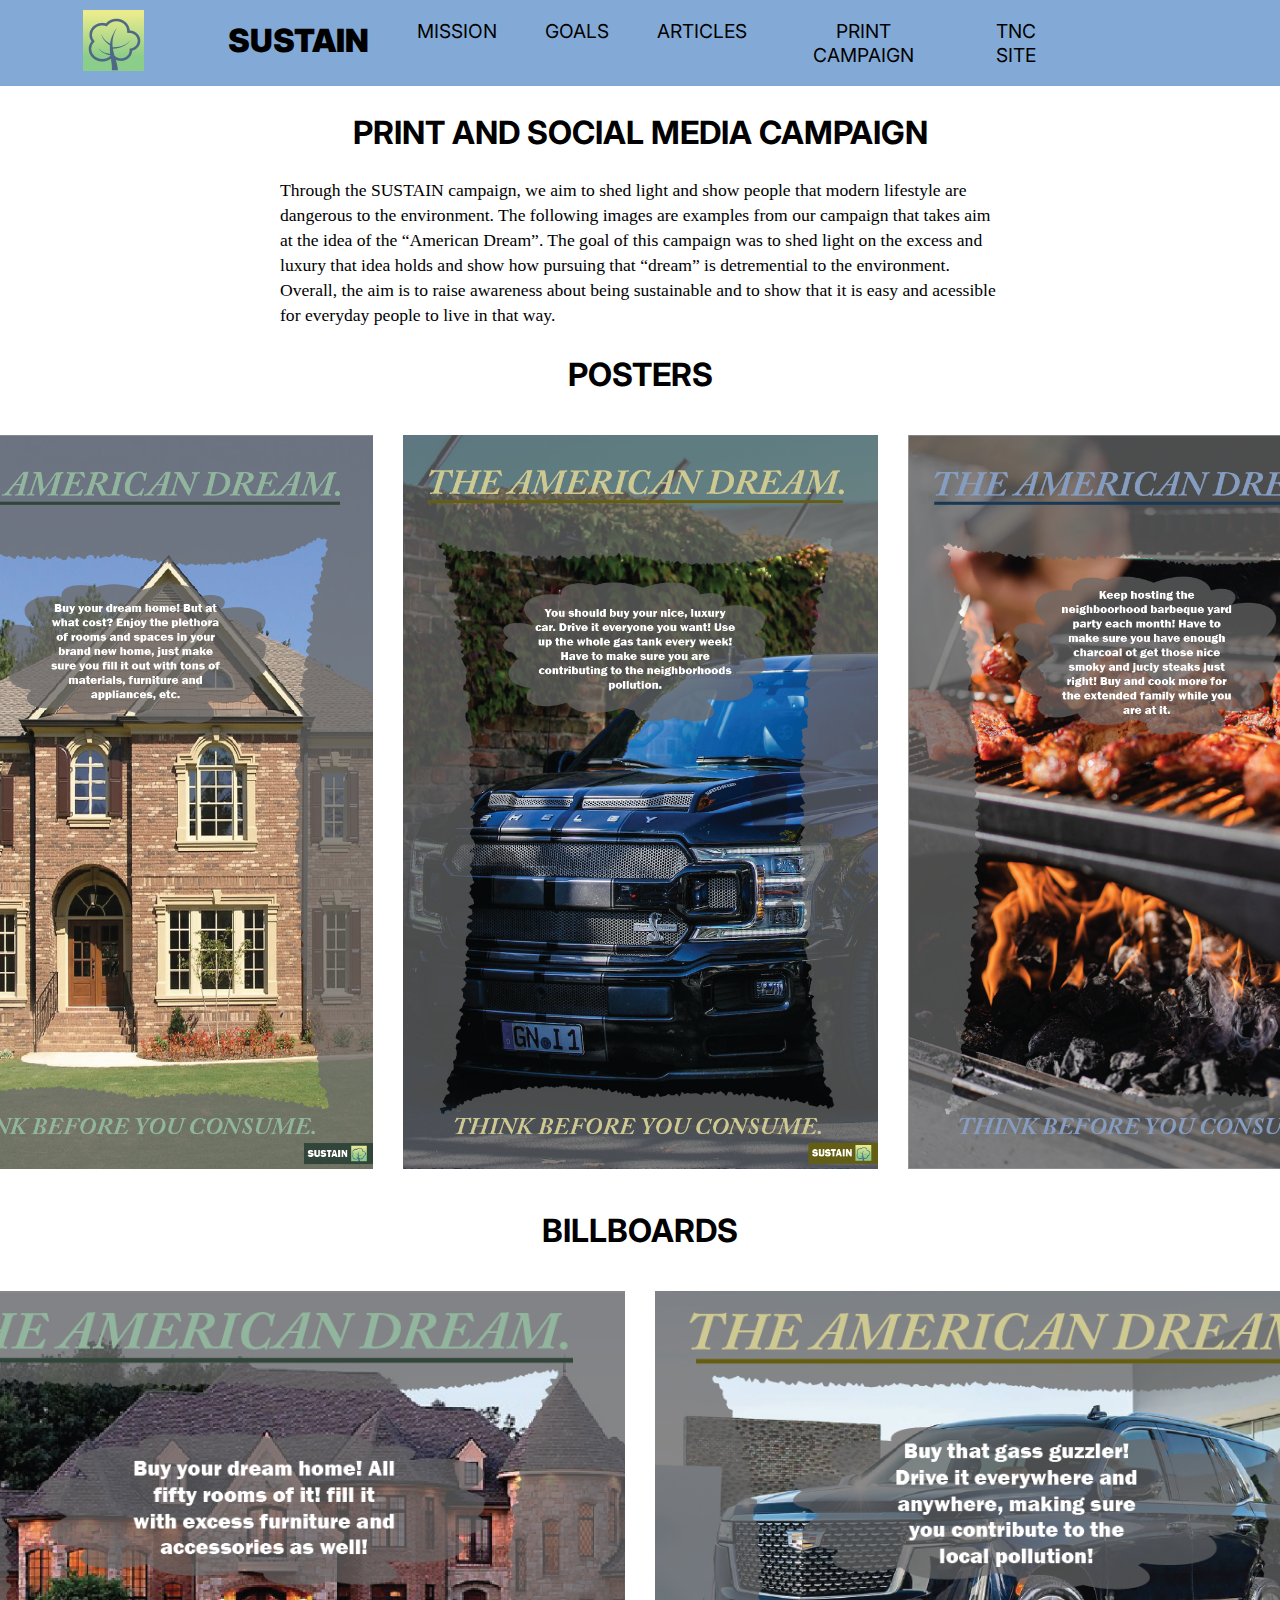
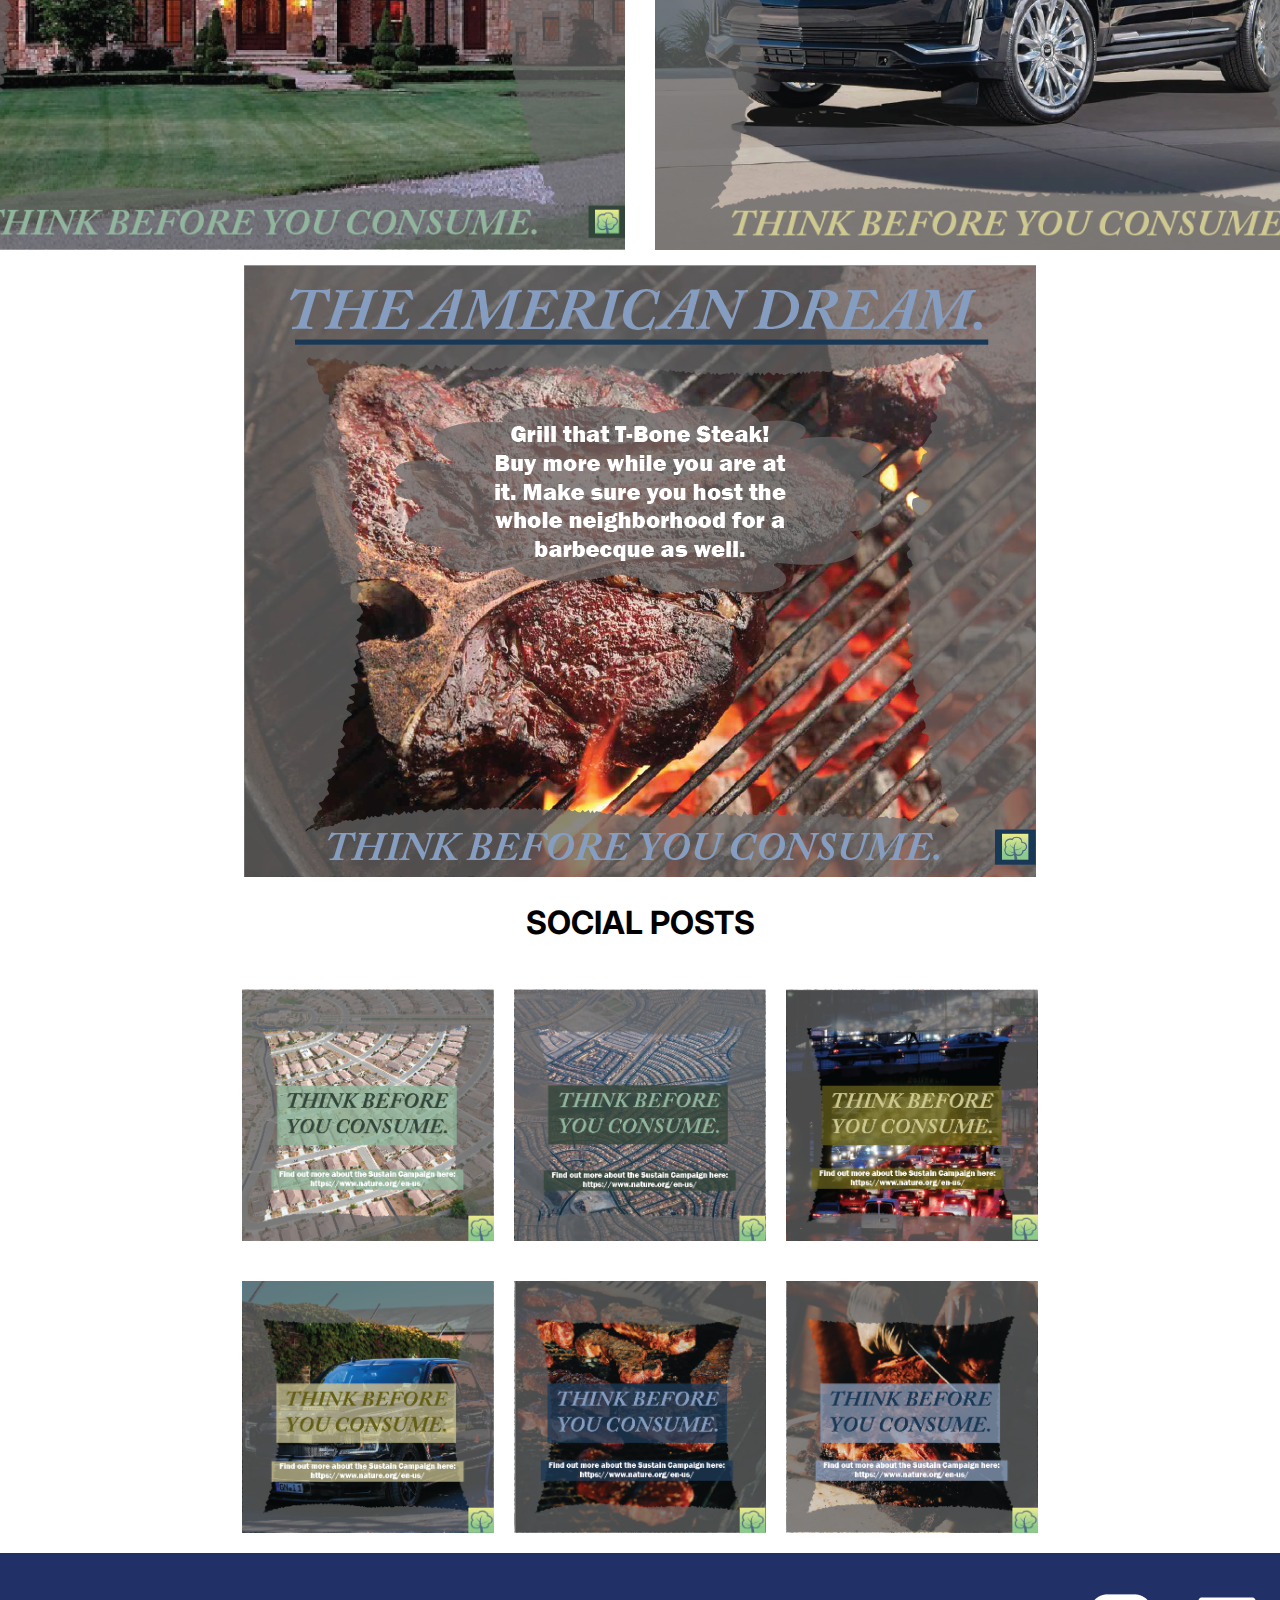
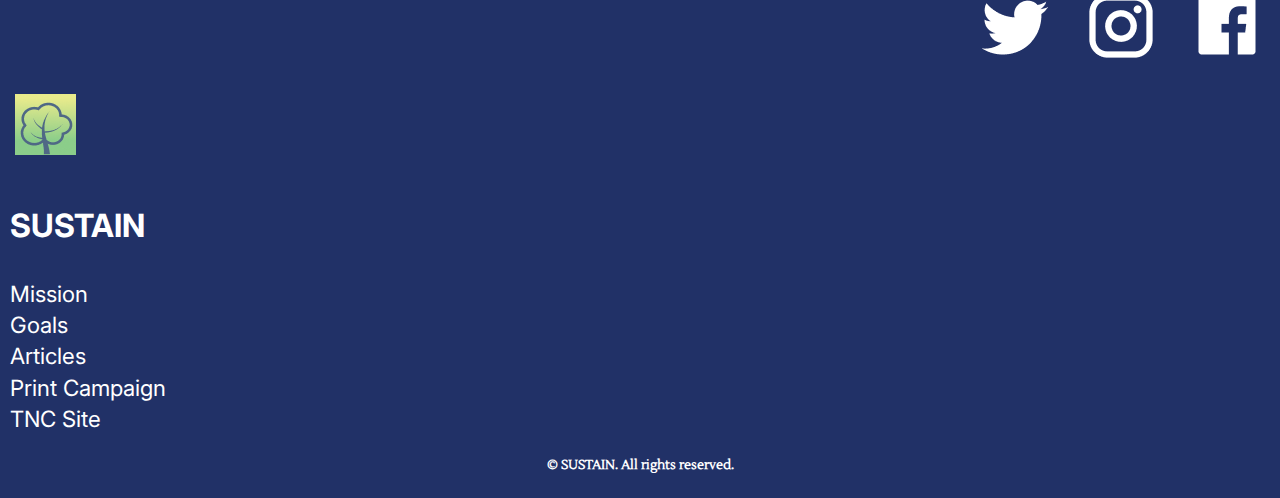
==== commit c609eac5: "uploaded higher res imgs" ====
--- a/print-campaign.html
+++ b/print-campaign.html
@@ -5,6 +5,7 @@
     <meta http-equiv="X-UA-Compatible" content="IE=edge">
     <meta name="viewport" content="width=device-width, initial-scale=1.0">
     <link rel="stylesheet" href="style.css">
+    <link rel="stylesheet" href="https://cdnjs.cloudflare.com/ajax/libs/font-awesome/6.2.0/css/all.min.css" integrity="sha512-xh6O/CkQoPOWDdYTDqeRdPCVd1SpvCA9XXcUnZS2FmJNp1coAFzvtCN9BmamE+4aHK8yyUHUSCcJHgXloTyT2A==" crossorigin="anonymous" referrerpolicy="no-referrer" />
     <title>SUSTAIN Print Campaign</title>
     </head>
 
@@ -58,15 +59,15 @@
       <div class="print-camp-social">
         <h2>SOCIAL POSTS</h2>
         <div class="print-camp-social-imgs">
-        <img src="images/Woolard_Capstone_ads_social-07.png" alt="">
-        <img src="images/Woolard_Capstone_ads_social-04.png" alt="">
-        <img src="images/Woolard_Capstone_ads_social-05.png" alt="">
+        <img src="images/Woolard_Capstone_ads-social-07.png" alt="">
+        <img src="images/Woolard_Capstone_ads-social-04.png" alt="">
+        <img src="images/Woolard_Capstone_ads-social-05.png" alt="">
       </div>
 
       <div class="print-camp-social-imgs-1">
-        <img src="images/Woolard_Capstone_ads_social-06.png" alt="">
-        <img src="images/Woolard_Capstone_ads_social-08.png" alt="">
-        <img src="images/Woolard_Capstone_ads_social-09.png" alt="">
+        <img src="images/Woolard_Capstone_ads-social-06.png" alt="">
+        <img src="images/Woolard_Capstone_ads-social-08.png" alt="">
+        <img src="images/Woolard_Capstone_ads-social-09.png" alt="">
       </div>
       </div>
 
--- a/style.css
+++ b/style.css
@@ -58,7 +58,7 @@
   text-align: left;
   top: 100%;
   left: 0;
-  background: var(--background);
+  background:#83AAD7;;
   width: 100%;
   transform: scale(1,0);
   transition: transform 400ms ease-in-out;
@@ -98,7 +98,344 @@
 }
 
 
-/* media query for desktop*/
+/*Hero*/
+.hero img {
+  width: 100%;
+  height: 100%;
+  object-fit: contain;
+  padding: 0;
+  margin: 0;
+}
+
+.hero {
+  text-align: center;
+  font-family: Inter, sans-serif;
+  background: url(images/Hero_image.png);
+  height: 100vh;
+  background-size: cover;
+  display: flex;
+  justify-content: center;
+  align-items: center;
+}
+
+.hero-text {
+  background-color: #E9EB8C;
+  opacity: 80%;
+  padding: 0;
+  padding-right: 10px;
+  padding-left: 10px;
+  margin: 0;
+}
+
+.hero h2 {
+  font-size: 2.6em;
+  font: weight 900px;
+  padding-top: 25px;
+  padding-bottom: 0px;
+  margin: 0;
+}
+
+.hero p {
+  font-weight: 700;
+  font-size: 1.6em;
+  padding-top: 0px;
+  padding-bottom: 25px;
+  margin: 0;
+}
+
+/*Mission Statement*/
+.mission-statement h2 {
+ text-align: center;
+ font-family: Inter, sans-serif;
+ font-size: 2em;
+}
+
+.mission-statement p {
+  margin-left: 280px;
+  margin-right: 280px;
+  font-size: 1.1em;
+  line-height: 25px;
+}
+
+/*Campaign Goals*/
+.goals-group {
+  max-width: 1000px;
+  margin: 0 auto;
+  display: flex;
+  gap: 1.2em;
+  justify-content: center;
+}
+
+.goals-group-1 > div img {
+  display: block;
+}
+
+.goals h3 {
+  font-family: Inter, sans-serif;
+  font-size: 1.4em;
+  text-align: center;
+}
+
+.goals p {
+  font-family: Lustria, serif;
+}
+
+.goals-cards-1 img {
+  width: 100%;
+  height: 100%;
+  object-fit: cover;
+}
+
+/*Articles*/
+.articles h2 {
+  text-align: center;
+  font-family: Inter, sans-serif;
+  font-size: 2em;
+}
+
+.article-cards h3 {
+  font-family: Inter, sans-serif;
+  font-size: 1.4em;
+}
+
+.article-cards p {
+  font-family: Lustria, serif;
+  width: 100%;
+}
+
+.articles img {
+  align-items: center;
+}
+
+/* .articles button {
+  text-decoration: none;
+  border: none;
+  background:#162145;
+  color: white;
+  font-family: Inter, sans-serif;
+  font-size: 1.2em;
+  padding: 10px;
+  margin: 5px;
+  text-align: center;
+} */
+
+.articles button:hover {
+ color: #E9EB8C;
+}
+
+/* .article-cards {
+  display: flex;
+  flex-wrap: wrap;
+  justify-content: center;
+  align-items: center;
+  width: 45%;
+  padding: 10px;
+} */
+
+.articles-cards-group-1 {
+  display: flex;
+  max-width: 1000px;
+  margin: 0 auto;
+  margin-left: 80px;
+  margin-right: 80px;
+}
+
+.article-1-card {
+  background: #8BCD8A;
+  padding: 15px;
+  margin: 10px;
+}
+
+.article-2-card {
+  background: #8BCD8A;
+  padding: 15px;
+  margin: 10px;
+}
+
+.article-3-card {
+  background: #8BCD8A;
+  padding: 15px;
+  margin: 10px;
+}
+
+.article-4-card {
+  background: #8BCD8A;
+  padding: 15px;
+  margin: 10px;
+}
+
+/*Print Campaign*/
+.print-camp {
+  background: #C4C678;
+  padding: 1em;
+}
+
+.print-camp-imgs {
+  display: flex;
+  align-items: center;
+  justify-content: center;
+}
+
+.print-camp-imgs img {
+  width: 25%;
+  height: 20%;
+  margin: 25px;
+}
+
+.print-camp h2 {
+  text-align: center;
+  font-family: Inter, sans-serif;
+  font-size: 2.2em;
+}
+
+ button { 
+  border: none;
+  background:#162145;
+  color: white;
+  font-family: Inter, sans-serif;
+  font-size: 1.2em;
+  padding: 15px;
+  display: block;
+  margin: 0px auto;
+}
+
+.camp-btn {
+  font-size: 2em;
+}
+
+a {
+  text-decoration: none;
+}
+
+.print-camp button:hover {
+  color: #E9EB8C;
+}
+
+/*Print Campaign Page*/
+
+/*Posters*/
+.print-camp-intro h2 {
+  text-align: center;
+  font-family: Inter, sans-serif;
+  font-size: 2em;
+  align-items: center;
+}
+
+.print-camp-intro p {
+  margin-left: 280px;
+  margin-right: 280px;
+  font-size: 1.1em;
+  line-height: 25px;
+}
+
+.print-camp-posters-img {
+  display: flex;
+  margin: 0 auto;
+  max-width: 950px;
+  justify-content: center;
+}
+
+.print-camp-posters-img img {
+  width: 50%;
+  height: 50%;
+  margin: 15px;
+}
+
+/*Billboards*/
+.print-camp-billboards-imgs {
+  display: flex;
+  margin: 0 auto;
+  max-width: 850px;
+  justify-content: center;
+}
+
+.print-camp-billboards-imgs img {
+  width: 85%;
+  height: 85%;
+  margin: 15px;
+}
+
+.print-camp-billboards-imgs-1 {
+  display: flex;
+  margin: 0 auto;
+  max-width: 850px;
+  justify-content: center;
+}
+
+/*Social Posts*/
+.print-camp-social-imgs {
+  display: flex;
+  margin: 0 auto;
+  justify-content: center;
+  padding: 10px;
+}
+
+.print-camp-social-imgs-1 {
+  display: flex;
+  margin: 0 auto;
+  justify-content: center;
+  padding: 10px;
+}
+
+.print-camp-social img {
+  width: 20%;
+  height: 20%;
+  margin: 10px;
+}
+
+
+/*Footer*/
+.footer {
+  background: #213167;
+  background-size: cover;
+}
+
+.footer img {
+  padding: 15px;
+}
+
+.footer h1 {
+  font-family: Inter, sans-serif;
+  font-size: 2em;
+  color: white;
+  padding: 10px;
+}
+
+.footer ul {
+  font-family: Inter, sans-serif;
+  color: white;
+  font-size: 1.4em;
+  padding-left: 10px;
+}
+
+.footer a {
+  color: white;
+  text-decoration: none;
+}
+
+.footer li {
+  list-style: none;
+  line-height: 1.4em;
+}
+
+.footer h4 {
+  color: white;
+  font-family: Lustria, serif;
+  font-size: small;
+  text-align: center;
+  padding-bottom: 25px;
+  margin: 0;
+}
+
+.social-media {
+  padding-top: 20px;
+  display: flex;
+  justify-content: right;
+}
+
+/*Media Queries*/
+
+/* media query for navigation*/
 
 
 @media screen and (min-width: 600px) {
@@ -151,338 +488,150 @@
   }
 }
 
-
-/*Hero*/
-.hero img {
-  width: 100%;
-  height: 100%;
-  object-fit: contain;
-  padding: 0;
-  margin: 0;
-}
-
-.hero {
-  text-align: center;
-  font-family: Inter, sans-serif;
-  background: url(images/Hero_image.png);
-  height: 100vh;
-  background-size: cover;
-  display: flex;
-  justify-content: center;
-  align-items: center;
-}
-
-.hero-text {
-  background-color: #E9EB8C;
-  opacity: 80%;
-  padding: 0;
-  padding-right: 10px;
-  padding-left: 10px;
-  margin: 0;
-}
-
-.hero h2 {
-  font-size: 2.6em;
-  font: weight 900px;
-  padding-top: 25px;
-  padding-bottom: 0px;
-  margin: 0;
-}
-
-.hero p {
-  font-weight: 700;
-  font-size: 1.6em;
-  padding-top: 0px;
-  padding-bottom: 25px;
-  margin: 0;
-}
-
-/*Mission Statement*/
-.mission-statement h2 {
- text-align: center;
- font-family: Inter, sans-serif;
- font-size: 2em;
-}
-
-.mission-statement p {
-  margin-left: 280px;
-  margin-right: 280px;
-  font-size: 1.1em;
-  line-height: 25px;
-}
-
-/*Campaign Goals*/
+/*Hero media query*/
+@media screen and (max-width: 600px) {
+  .hero {
+    display: flex;
+    flex-direction: column;
+  }
+}
+
+/*Mission statement Media Query*/
+@media screen and (max-width: 600px) {
+  .mission-statement p {
+    display: block;
+    margin: 0 auto;
+    padding: 15px;
+  }
+}
+
+/*Goals media query*/
+@media screen and (max-width: 600px) {
 .goals-group {
-  max-width: 1000px;
-  margin: 0 auto;
-  display: flex;
-  gap: 1.2em;
-  justify-content: center;
-}
-
-.goals-group-1 > div img {
   display: block;
 }
 
-.goals h3 {
-  font-family: Inter, sans-serif;
-  font-size: 1.4em;
-  text-align: center;
+.goals-group img {
+  width: 75%;
+  margin-left: 65px;
 }
 
 .goals p {
-  font-family: Lustria, serif;
-}
-
-.goals-cards-1 img {
-  width: 100%;
-  height: 100%;
-  object-fit: cover;
-}
-
-/*Articles*/
-.articles h2 {
-  text-align: center;
-  font-family: Inter, sans-serif;
-  font-size: 2em;
-}
-
-.article-cards h3 {
-  font-family: Inter, sans-serif;
-  font-size: 1.4em;
-}
-
-.article-cards p {
-  font-family: Lustria, serif;
-  width: 100%;
-}
-
-.articles img {
-  align-items: center;
-}
-
-/* .articles button {
-  text-decoration: none;
-  border: none;
-  background:#162145;
-  color: white;
-  font-family: Inter, sans-serif;
-  font-size: 1.2em;
   padding: 10px;
-  margin: 5px;
-  text-align: center;
-} */
-
-.articles button:hover {
- color: #E9EB8C;
-}
-
-/* .article-cards {
-  display: flex;
-  flex-wrap: wrap;
-  justify-content: center;
-  align-items: center;
-  width: 45%;
-  padding: 10px;
-} */
-
-.articles-cards-group-1 {
-  display: flex;
-  max-width: 1000px;
-  margin: 0 auto;
-  margin-left: 80px;
-  margin-right: 80px;
-}
-
-.article-1-card {
-  background: #8BCD8A;
-  padding: 15px;
-  margin: 10px;
-}
-
-.article-2-card {
-  background: #8BCD8A;
-  padding: 15px;
-  margin: 10px;
-}
-
-.article-3-card {
-  background: #8BCD8A;
-  padding: 15px;
-  margin: 10px;
-}
-
-.article-4-card {
-  background: #8BCD8A;
-  padding: 15px;
-  margin: 10px;
-}
-
-/*Print Campaign*/
-.print-camp {
-  background: #C4C678;
-  padding: 1em;
-}
-
-.print-camp-imgs {
-  display: flex;
-  align-items: center;
-  justify-content: center;
-}
-
-.print-camp-imgs img {
-  width: 25%;
-  height: 20%;
-  margin: 25px;
-}
-
-.print-camp h2 {
-  text-align: center;
-  font-family: Inter, sans-serif;
-  font-size: 2.2em;
-}
-
- button { 
-  border: none;
-  background:#162145;
-  color: white;
-  font-family: Inter, sans-serif;
-  font-size: 1.2em;
-  padding: 15px;
-  display: block;
-  margin: 0px auto;
-}
-
-.camp-btn {
-  font-size: 2em;
-}
-
-a {
-  text-decoration: none;
-}
-
-.print-camp button:hover {
-  color: #E9EB8C;
-}
-
-/*Print Campaign Page*/
+  margin-left: 10px;
+  margin-right: 10px;
+}
+}
+
+/*Articles media query*/
+@media screen and (max-width: 600px) {
+  .articles-cards-group-1 {
+    display: block;
+  }
+
+  .articles-cards-group-1 h3 {
+    padding: 0px;
+  }
+
+  .articles-cards-group-1 p {
+    padding: 0;
+  }
+
+  .articles img {
+    width: 100%;
+    height: 100%;
+  }
+}
+
+/*Print Campaign media query*/
+@media screen and (max-width: 600px) {
+  .print-camp-imgs {
+    display: block;
+    margin: 0 auto;
+    margin-left: 70px;
+  }
+
+  .print-camp-imgs img {
+    width: 80%;
+    height: 80%;
+    margin: 15px;
+  }
+
+}
+
+/*Footer media query*/
+@media screen and (max-width: 600px) {
+  .footer ul {
+    display: none;
+  }
+
+  .footer h1 {
+    display: none;
+  }
+
+  .social-media img {
+width: 8%;
+  }
+}
+
+/*Print Campaign Page Media Queries*/
+
+/*PC intro paragraph*/
+@media screen and (max-width: 600px) {
+  .print-camp-intro p {
+    display: block;
+    margin: 0 auto;
+    padding: 15px;
+  }
+}
 
 /*Posters*/
-.print-camp-intro h2 {
-  text-align: center;
-  font-family: Inter, sans-serif;
-  font-size: 2em;
-  align-items: center;
-}
-
-.print-camp-intro p {
-  margin-left: 280px;
-  margin-right: 280px;
-  font-size: 1.1em;
-  line-height: 25px;
-}
-
-.print-camp-posters-img {
-  display: flex;
-  margin: 0 auto;
-  max-width: 950px;
-  justify-content: center;
-}
-
-.print-camp-posters-img img {
-  width: 50%;
-  height: 50%;
-  margin: 15px;
+@media screen and (max-width: 600px) {
+  .print-camp-posters-img {
+    display: block;
+    margin: 0 auto;
+    margin-left: 65px;
+  }
+
+  .print-camp-posters-img img {
+    width: 80%;
+  }
 }
 
 /*Billboards*/
-.print-camp-billboards-imgs {
-  display: flex;
-  margin: 0 auto;
-  max-width: 850px;
-  justify-content: center;
-}
-
-.print-camp-billboards-imgs img {
-  width: 85%;
-  height: 85%;
-  margin: 15px;
-}
-
-.print-camp-billboards-imgs-1 {
-  display: flex;
-  margin: 0 auto;
-  max-width: 850px;
-  justify-content: center;
+@media screen and (max-width: 600px) {
+  .print-camp-billboards-imgs {
+    display: block;
+    margin: 0 auto;
+    margin-left: 40px;
+  }
+
+  .print-camp-billboards-imgs-1 {
+    display: block;
+    margin: 0 auto;
+    margin-left: 55px;
+  }
+
+  .print-camp-billboards-imgs-1 img {
+    width: 88%;
+    padding-top: 15px;
+  }
 }
 
 /*Social Posts*/
-.print-camp-social-imgs {
-  display: flex;
-  margin: 0 auto;
-  justify-content: center;
-  padding: 10px;
-}
-
-.print-camp-social-imgs-1 {
-  display: flex;
-  margin: 0 auto;
-  justify-content: center;
-  padding: 10px;
-}
-
-.print-camp-social img {
-  width: 20%;
-  height: 20%;
-  margin: 10px;
-}
-
-
-/*Footer*/
-.footer {
-  background: #213167;
-  background-size: cover;
-}
-
-.footer img {
-  padding: 15px;
-}
-
-.footer h1 {
-  font-family: Inter, sans-serif;
-  font-size: 2em;
-  color: white;
-  padding: 10px;
-}
-
-.footer ul {
-  font-family: Inter, sans-serif;
-  color: white;
-  font-size: 1.4em;
-  padding-left: 10px;
-}
-
-.footer a {
-  color: white;
-  text-decoration: none;
-}
-
-.footer li {
-  list-style: none;
-  line-height: 1.4em;
-}
-
-.footer h4 {
-  color: white;
-  font-family: Lustria, serif;
-  font-size: small;
-  text-align: center;
-  padding-bottom: 25px;
-  margin: 0;
-}
-
-.social-media {
-  padding-top: 20px;
-  display: flex;
-  justify-content: right;
+@media screen and (max-width: 600px) {
+  .print-camp-social-imgs {
+    display: block;
+    margin-left: 100px;
+  }
+
+  .print-camp-social-imgs-1 {
+    display: block;
+    margin-left: 100px;
+  }
+
+  .print-camp-social img {
+    width: 70%;
+  }
+
 }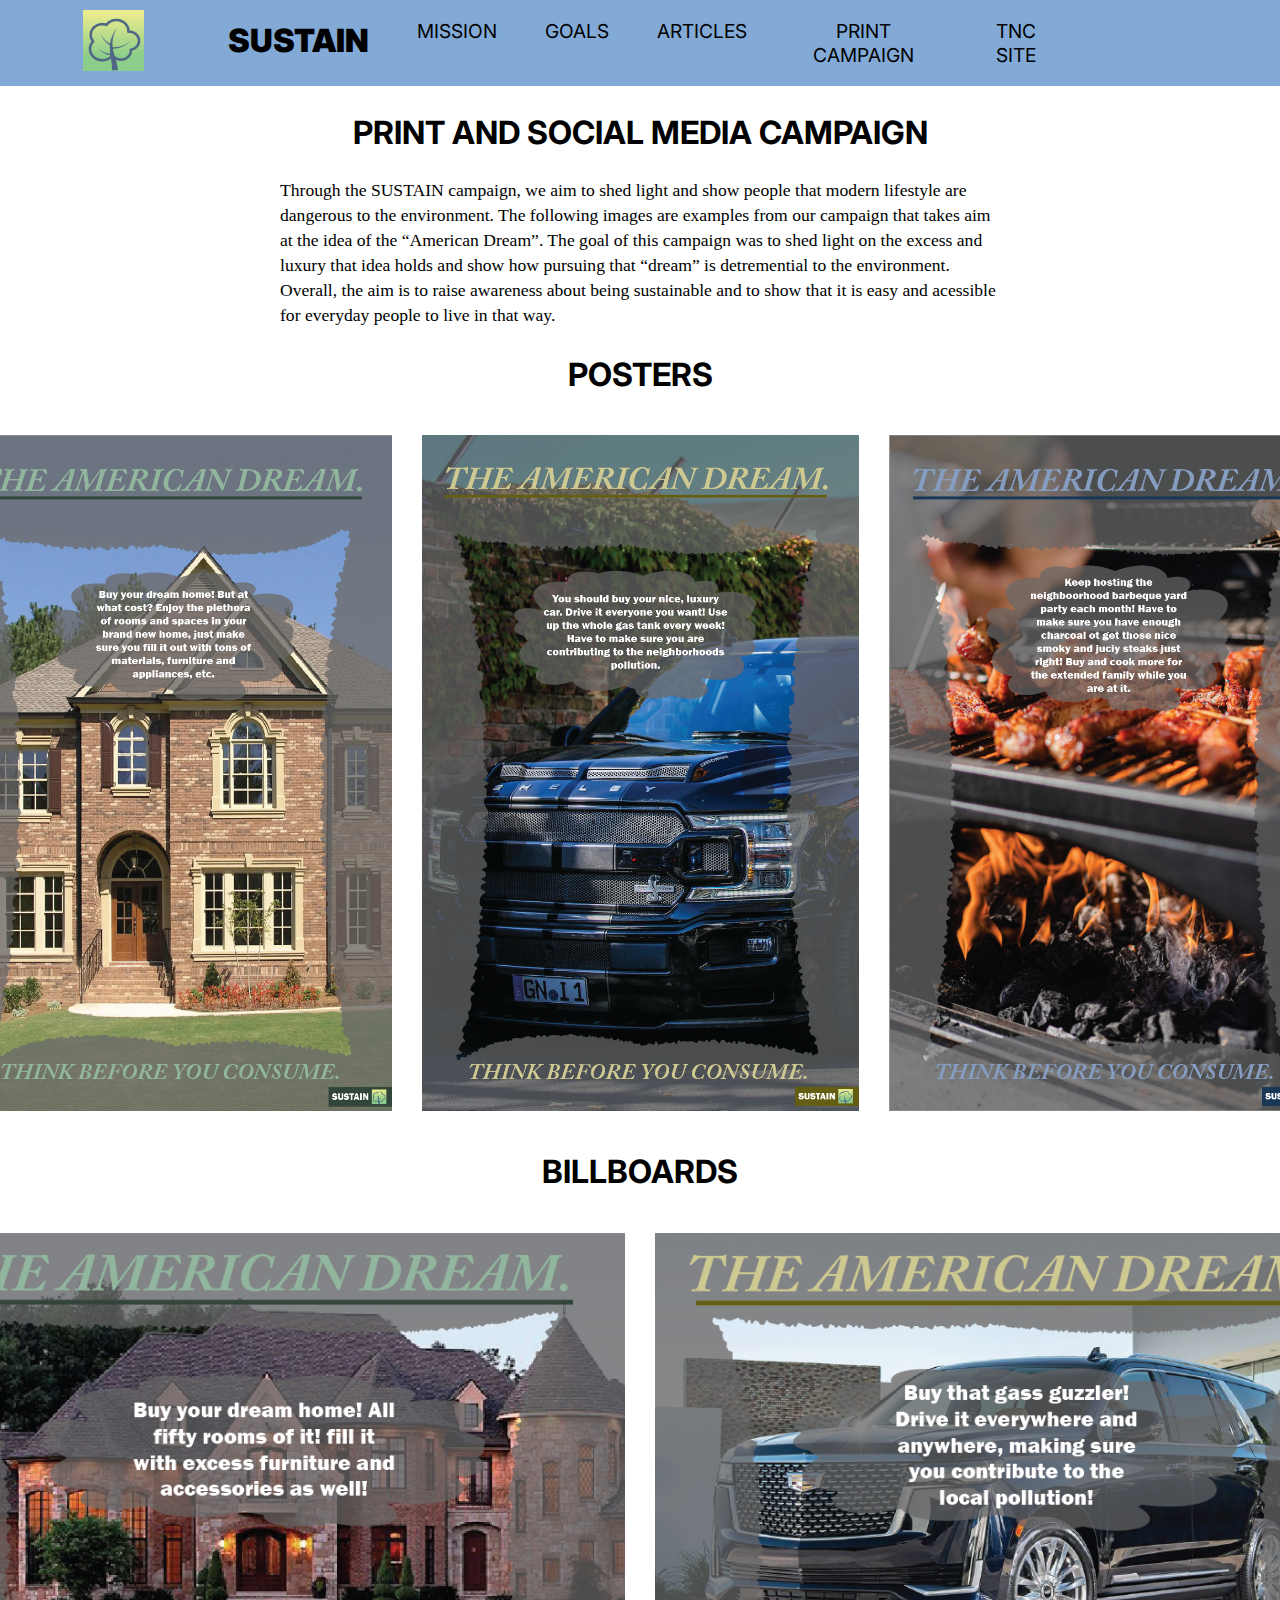
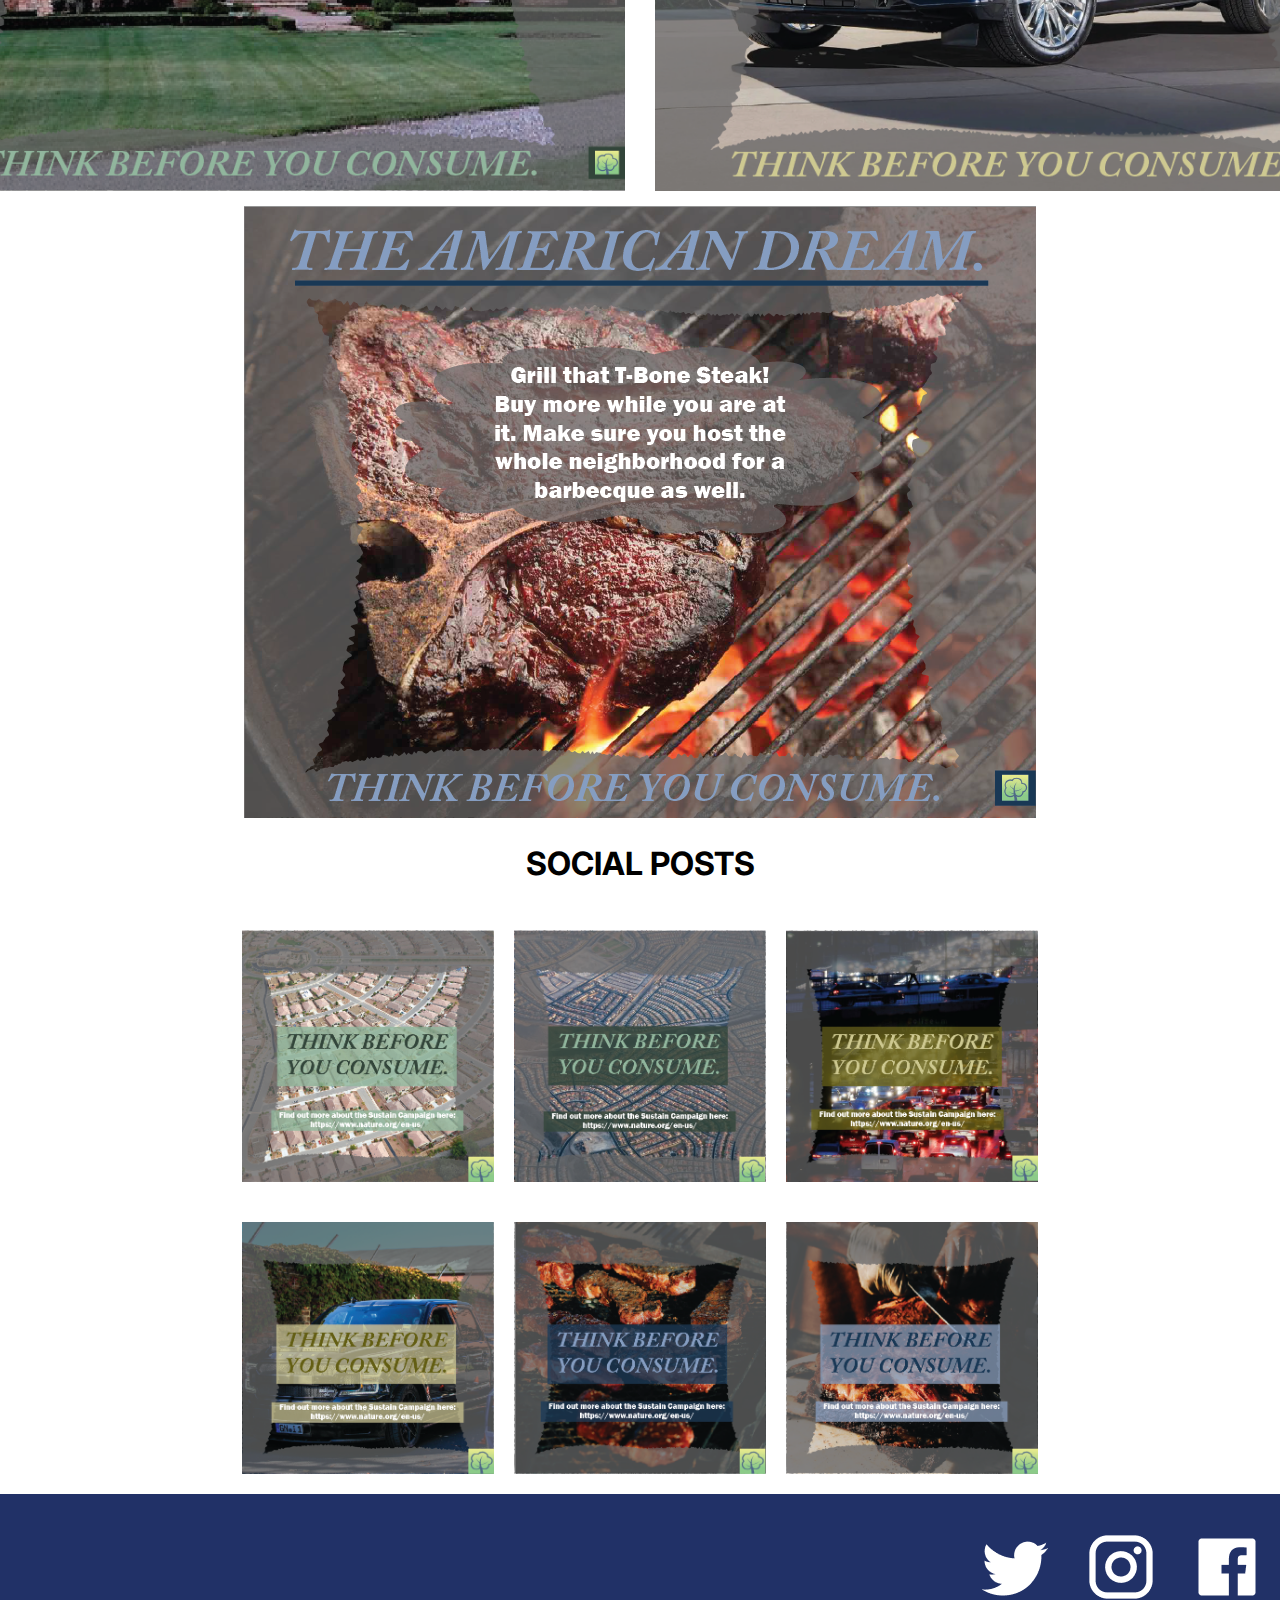
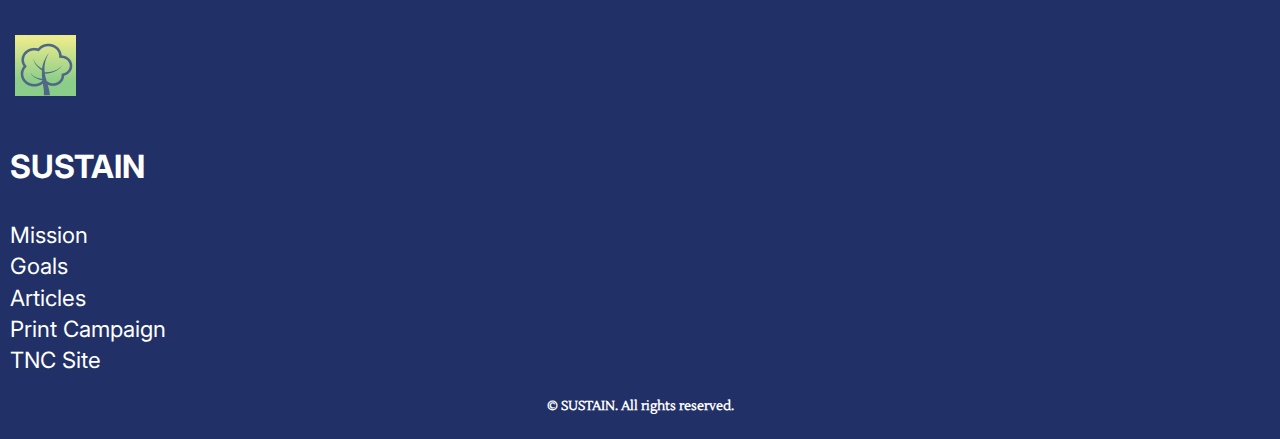
==== commit 4932f464: "small tweaks/ added favicon" ====
--- a/print-campaign.html
+++ b/print-campaign.html
@@ -6,6 +6,7 @@
     <meta name="viewport" content="width=device-width, initial-scale=1.0">
     <link rel="stylesheet" href="style.css">
     <link rel="stylesheet" href="https://cdnjs.cloudflare.com/ajax/libs/font-awesome/6.2.0/css/all.min.css" integrity="sha512-xh6O/CkQoPOWDdYTDqeRdPCVd1SpvCA9XXcUnZS2FmJNp1coAFzvtCN9BmamE+4aHK8yyUHUSCcJHgXloTyT2A==" crossorigin="anonymous" referrerpolicy="no-referrer" />
+    <link rel="shortcut icon" type="image/png" href="images/sustain_logo.png"/>
     <title>SUSTAIN Print Campaign</title>
     </head>
 
--- a/style.css
+++ b/style.css
@@ -128,7 +128,7 @@
 }
 
 .hero h2 {
-  font-size: 2.6em;
+  font-size: 3.5em;
   font: weight 900px;
   padding-top: 25px;
   padding-bottom: 0px;
@@ -137,13 +137,17 @@
 
 .hero p {
   font-weight: 700;
-  font-size: 1.6em;
+  font-size: 1.8em;
   padding-top: 0px;
   padding-bottom: 25px;
   margin: 0;
 }
 
 /*Mission Statement*/
+.mission-statement {
+  padding: 40px;
+}
+
 .mission-statement h2 {
  text-align: center;
  font-family: Inter, sans-serif;
@@ -256,18 +260,20 @@
   background: #8BCD8A;
   padding: 15px;
   margin: 10px;
+  margin-bottom: 25px;
 }
 
 .article-4-card {
   background: #8BCD8A;
   padding: 15px;
   margin: 10px;
+  margin-bottom: 25px;
 }
 
 /*Print Campaign*/
 .print-camp {
   background: #C4C678;
-  padding: 1em;
+  padding: 0.5em;
 }
 
 .print-camp-imgs {
@@ -336,7 +342,7 @@
 }
 
 .print-camp-posters-img img {
-  width: 50%;
+  width: 46%;
   height: 50%;
   margin: 15px;
 }
@@ -447,10 +453,14 @@
     display: grid;
     grid-template-columns: 1fr auto minmax(600px, 3fr) 1fr;
   }
+
+ 
   
   .logo {
     grid-column: 2/3;
   }
+
+
   
   nav {
     all: unset;
@@ -493,6 +503,7 @@
   .hero {
     display: flex;
     flex-direction: column;
+    height: 100vh;
   }
 }
 
